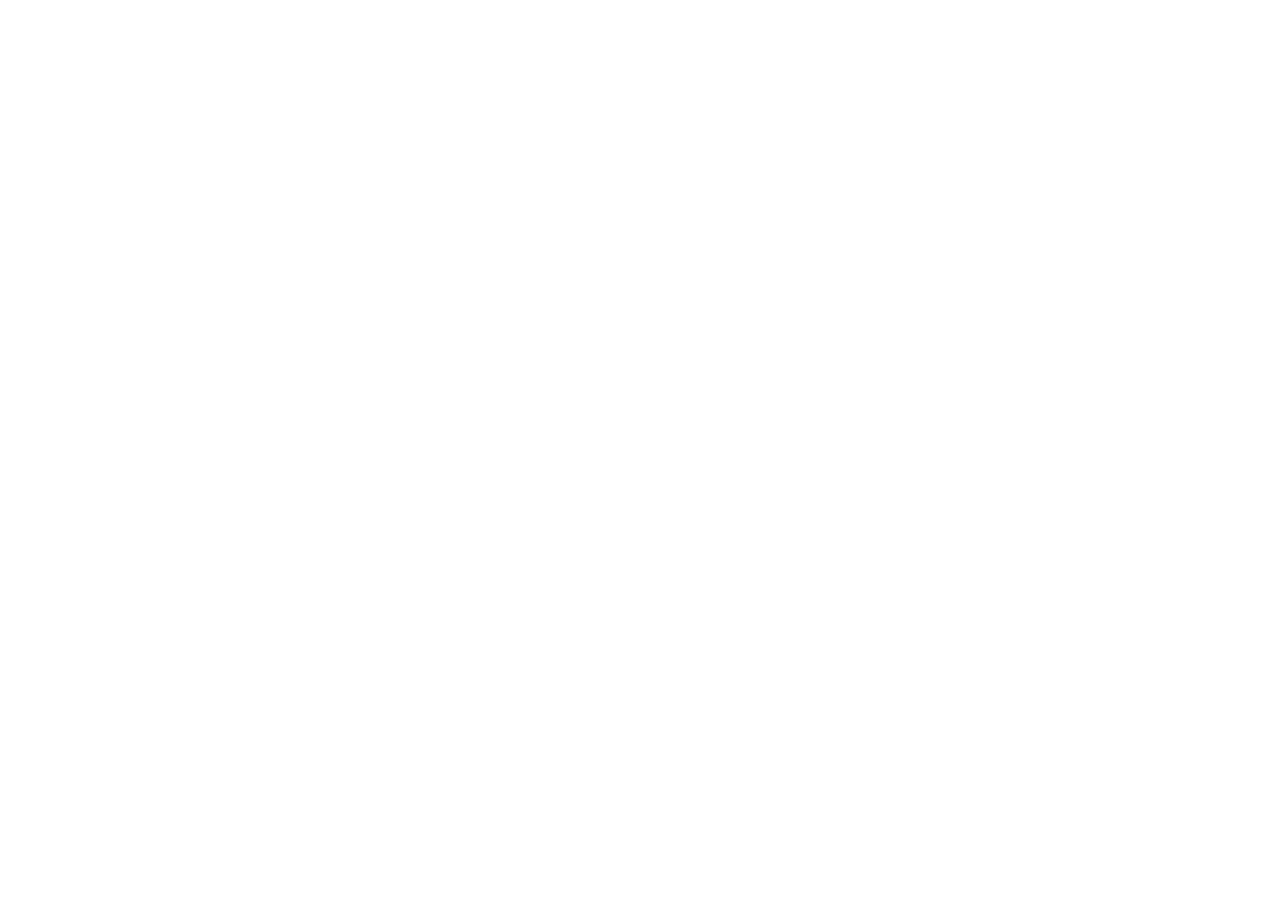
==== index.html @ bd59d276 "first commit" ====
<!DOCTYPE html>
<html lang="en">
<head>
    <meta charset="UTF-8">
    <meta name="viewport" content="width=device-width, initial-scale=1.0">
    <title>Document</title>
</head>
<body>
    
</body>
</html>
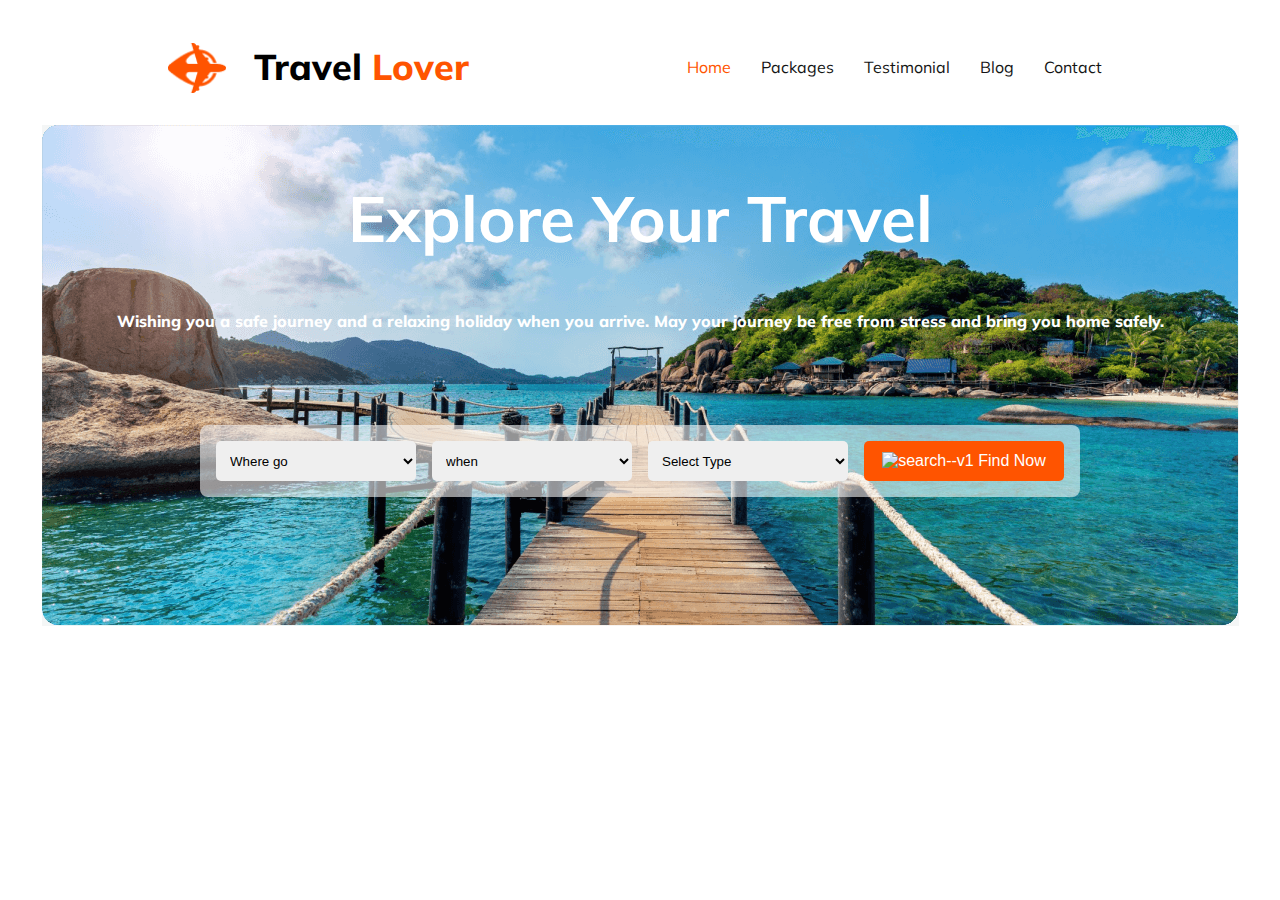
==== commit 021b7dcf: "header section added" ====
--- a/index.html
+++ b/index.html
@@ -3,9 +3,62 @@
 <head>
     <meta charset="UTF-8">
     <meta name="viewport" content="width=device-width, initial-scale=1.0">
-    <title>Document</title>
+    <title>tanvir </title>
+    <link rel="stylesheet" href="shundor.css">
+    <link rel="preconnect" href="https://fonts.googleapis.com">
+<link rel="preconnect" href="https://fonts.gstatic.com" crossorigin>
+<link href="https://fonts.googleapis.com/css2?family=Mulish:wght@400;700;800&display=swap" rel="stylesheet">
 </head>
 <body>
-    
+    <header>
+        <div class="logo"><img src="Images/Group 40071 (2).png" alt="" height="50px"><p>Travel<span class="color"> Lover</span></p></div>
+        <nav>
+          <a href="#"><span class="color">Home</span></a>
+          <a href="#">Packages</a>
+          <a href="#">Testimonial</a>
+          <a href="#">Blog</a>
+          <a href="#">Contact</a>
+        </nav>
+      </header>
+      <main>
+        <div class="banner">
+            <div>
+                <img src="Images/Group 13 (1) (1).png" alt="">
+            </div>
+            <div class="banner-text">
+                <h2 style="font-size: 64px;">Explore Your Travel</h2>
+                <p style="font-size: 16px;">Wishing you a safe journey and a relaxing holiday when you arrive.
+                    May your journey be free from stress and bring you home safely.</p>
+            </div>
+            <div class="search">
+                <select name="where">
+                  <option value="">Where go</option>
+                  <option value="asia">Asia</option>
+                  <option value="europe">Europe</option>
+                  <option value="america">America</option>
+                  <option value="africa">Africa</option>
+                </select>
+                <select name="type">
+                    <option value="">when</option>
+                    <option value="beach">Beach</option>
+                    <option value="mountain">Mountain</option>
+                    <option value="city">City</option>
+                    <option value="adventure">Adventure</option>
+                  </select>
+                <select name="type">
+                  <option value="">Select Type</option>
+                  <option value="beach">Beach</option>
+                  <option value="mountain">Mountain</option>
+                  <option value="city">City</option>
+                  <option value="adventure">Adventure</option>
+                </select>
+                <button class="button"><img width="16" height="16" src="https://img.icons8.com/ios/16/000000/search--v1.png" alt="search--v1"/> Find Now</button>
+              </div>
+              <div>
+                <div></div>
+                <div></div>
+              </div>
+          </main>
+        </div>
 </body>
 </html>--- a/shundor.css
+++ b/shundor.css
@@ -0,0 +1,81 @@
+ @import url('https://fonts.googleapis.com/css2?family=Mulish:wght@400;700;800&display=swap');
+header {
+  display: flex;
+  align-items: center;
+  justify-content: space-between;
+  padding: 0 10rem;
+}
+.logo {
+  display: flex;
+  font-family: Mulish;
+  font-size: 2.25rem;
+  font-style: normal;
+  font-weight: 800;
+  line-height: normal;
+  gap: 1.70rem;
+}
+.logo img{
+  padding-top: 35px;
+}
+.color{
+  color: #FF5400;
+}
+nav {
+  display: flex;
+  gap: 10px;
+}
+nav a {
+  display: block;
+  padding: 10px;
+  text-decoration: none;
+  color: rgb(20, 20, 20);
+  border-radius: 5px;
+  font-family: Mulish;
+}
+nav a:hover {
+  background-color: rgb(10, 10, 10);
+  color: rgb(238, 227, 227);
+}
+.banner{
+  display: flex;
+  justify-content: center;
+}
+.banner-text{
+  position: absolute;
+  text-align: center;
+  color: #FFF;
+font-family: Mulish;
+font-style: normal;
+font-weight: 800;
+line-height: normal;
+}
+.search {
+  display: flex;
+  justify-content: center;
+  align-items: center;
+  font-family: Mulish;
+  position: absolute;
+  gap: 1rem;
+  background-color: rgba(253, 253, 254, 0.575);
+  padding: 1rem;
+  border-radius: 8px;
+  margin-top: 18.75rem;
+}
+.search select {
+  width: 12.5rem;
+  height: 2.5rem;
+  border: none;
+  border-radius: 5px;
+  padding: 10px;
+}
+.search .button {
+  width: 12.5rem;
+  height: 2.5rem;
+  border: none;
+  border-radius: 5px;
+  background-color: #FF5400;
+  color: white;
+  font-size: 1rem;
+  
+}
+
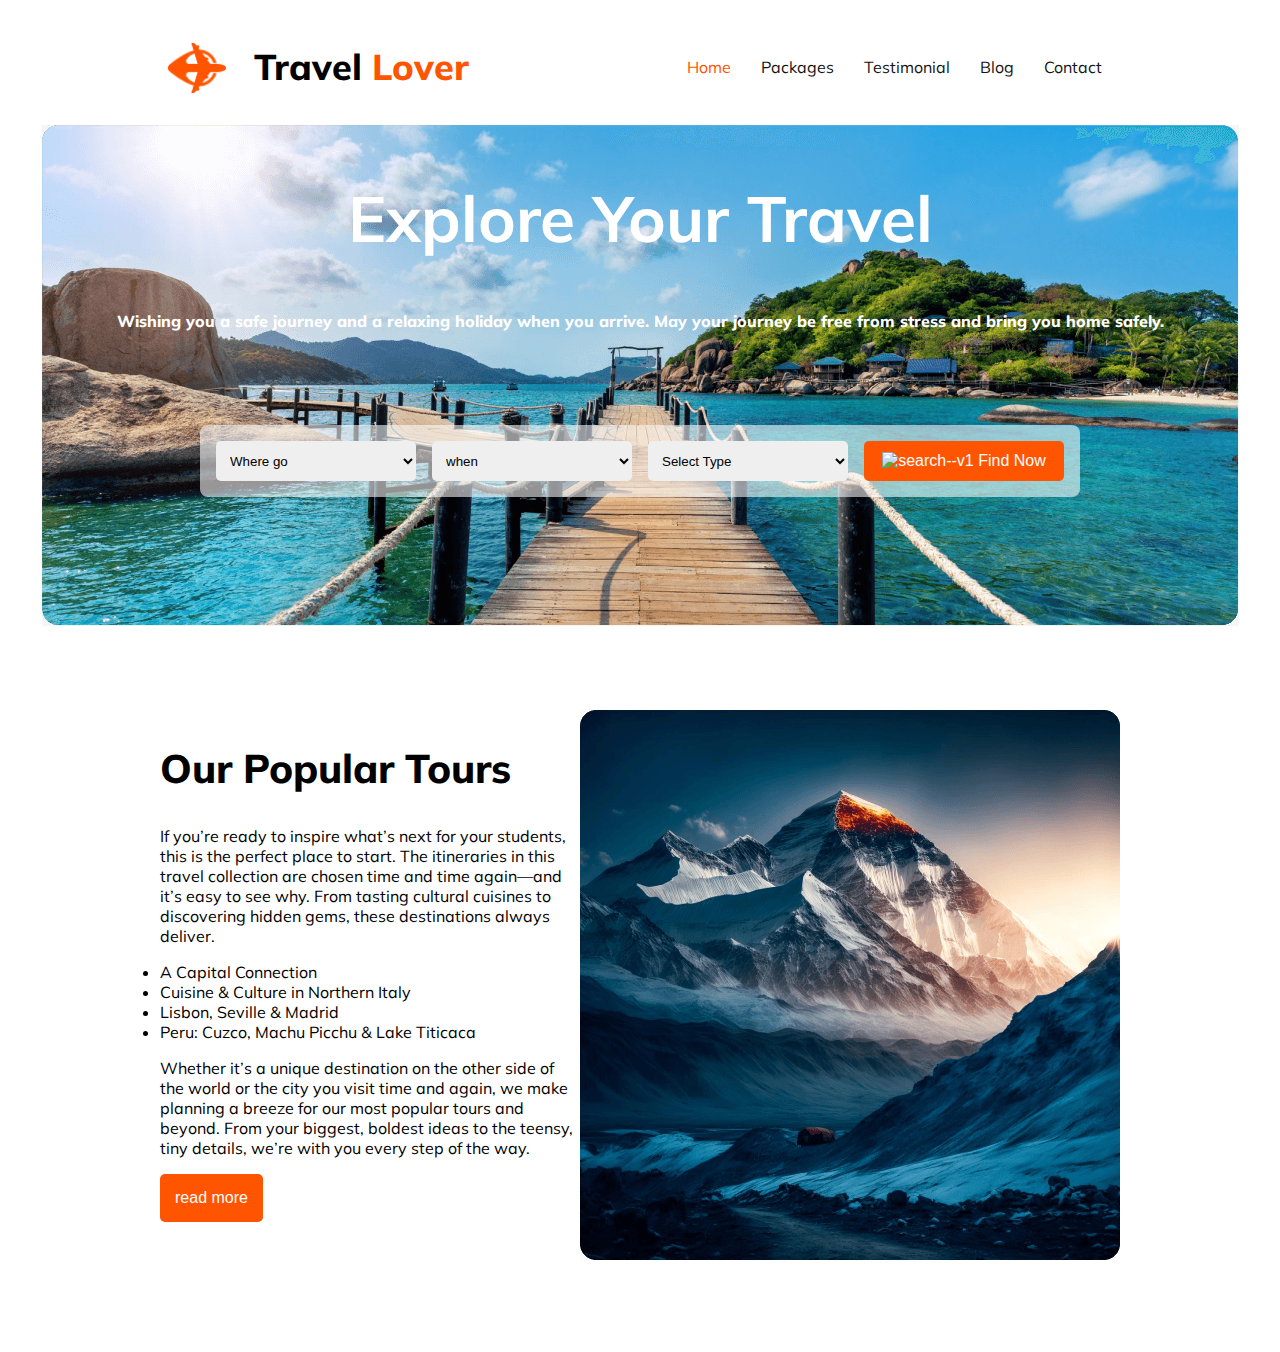
==== commit 18dc43ae: "first point add" ====
--- a/index.html
+++ b/index.html
@@ -54,11 +54,26 @@
                 </select>
                 <button class="button"><img width="16" height="16" src="https://img.icons8.com/ios/16/000000/search--v1.png" alt="search--v1"/> Find Now</button>
               </div>
-              <div>
-                <div></div>
-                <div></div>
-              </div>
           </main>
         </div>
+        <section>
+            <div class="populr-tours">
+                <div class="tours-plan">
+                    <h2>Our Popular Tours</h2>
+                    <p>If you’re ready to inspire what’s next for your students, this is the perfect place to start. The itineraries in this travel collection are chosen time and time again—and it’s easy to see why. From tasting cultural cuisines to discovering hidden gems, these destinations always deliver.</p>
+                    <li>A Capital Connection</li>
+                    <li>Cuisine & Culture in Northern Italy</li>
+                    <li>Lisbon, Seville & Madrid</li>
+                    <li>Peru: Cuzco, Machu Picchu & Lake Titicaca</li>
+                    <p>Whether it’s a unique destination on the other side of the world or the city you visit time and again, we make planning a breeze for our most popular tours and beyond. From your biggest, boldest ideas to the teensy, tiny details, we’re with you every step of the way.
+
+                    </p>
+                    <button class="button-2">read more</button>
+                </div>
+                <div>
+                    <img src="Images/Rectangle 4.png" alt="">
+                </div>
+              </div>
+          </section>
 </body>
 </html>--- a/shundor.css
+++ b/shundor.css
@@ -78,4 +78,33 @@
   font-size: 1rem;
   
 }
+.populr-tours{
+  display: flex;
+  justify-content: center;
+  padding: 5rem 9.5rem;
+}
+.tours-plan{
+  font-family: Mulish;
+}
+.tours-plan  h2 {
+font-family: Mulish;
+font-size: 2.5rem;
+font-weight: 800;
+}
+.tours-plan p li {
+  color: #5A5A5D;
+font-family: Mulish;
+font-size: 1rem;
+font-style: normal;
+font-weight: 400;
+line-height: 1.625rem;
+}
+.button-2{
+  padding: 15px;
+  border: none;
+  border-radius: 5px;
+  background-color: #FF5400;
+  color: white;
+  font-size: 1rem;
+}
 
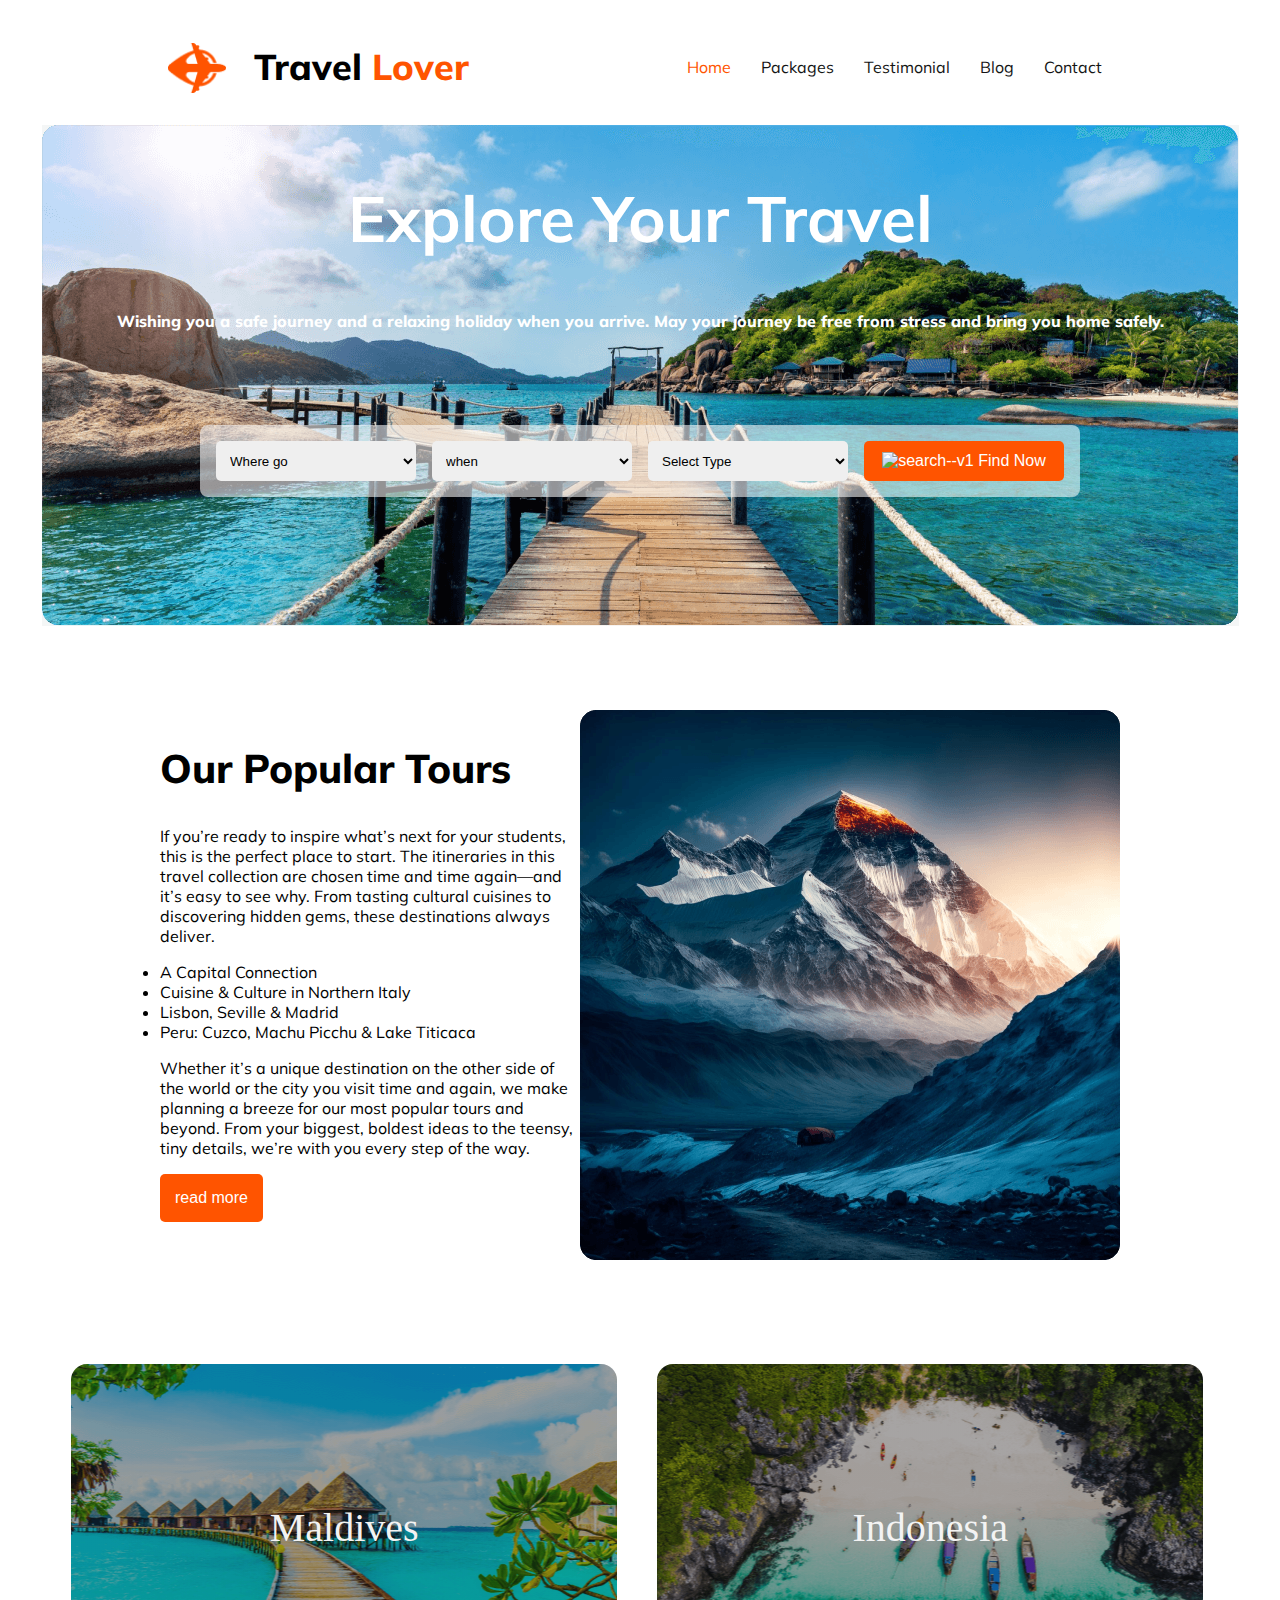
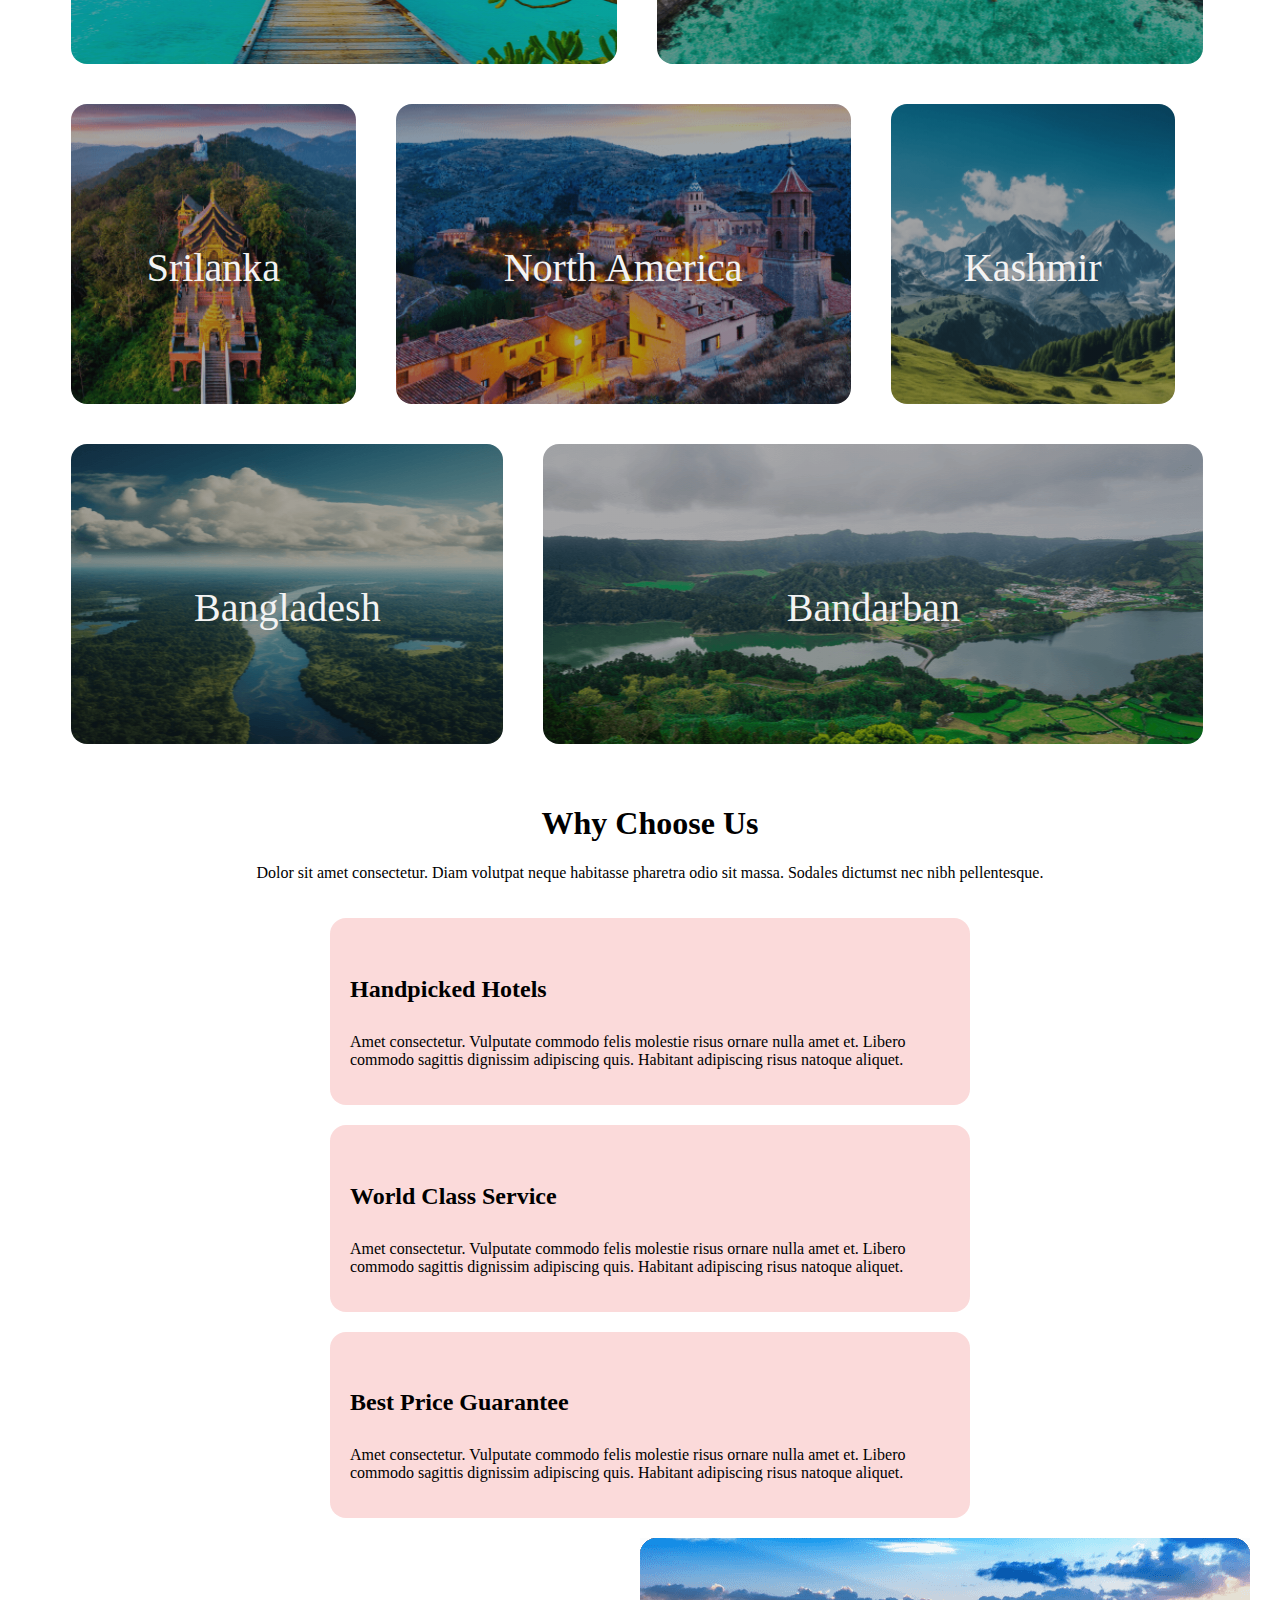
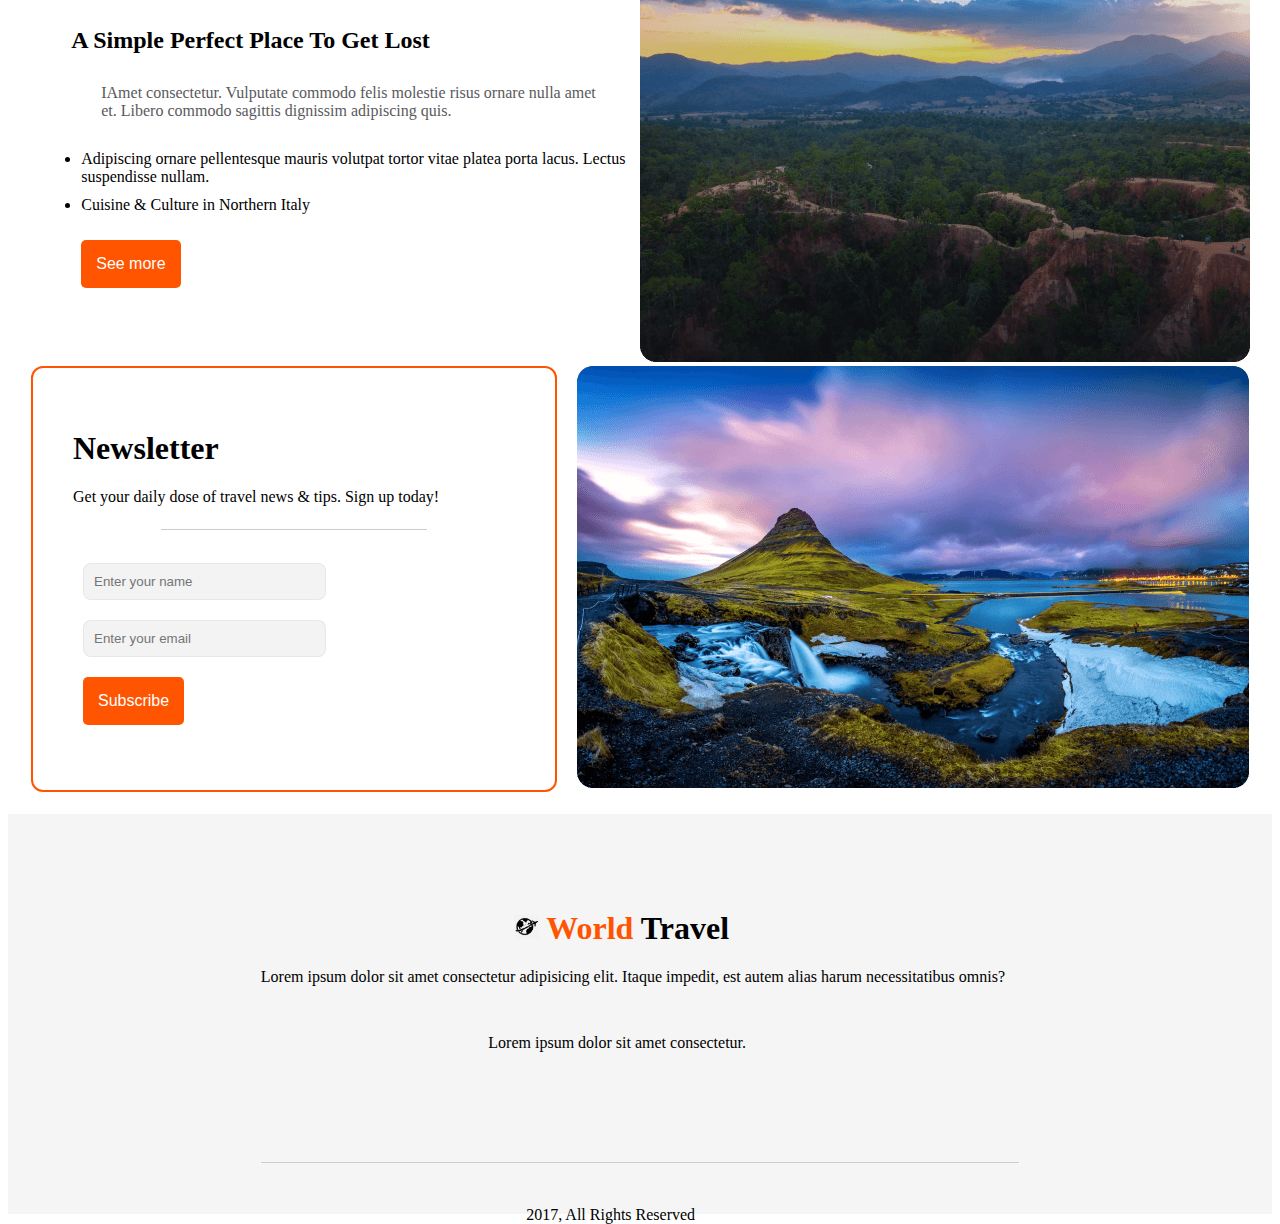
==== commit c8b0ad7d: "assignment-2" ====
--- a/index.html
+++ b/index.html
@@ -26,8 +26,8 @@
                 <img src="Images/Group 13 (1) (1).png" alt="">
             </div>
             <div class="banner-text">
-                <h2 style="font-size: 64px;">Explore Your Travel</h2>
-                <p style="font-size: 16px;">Wishing you a safe journey and a relaxing holiday when you arrive.
+                <h2 class="h2" style="font-size: 64px;">Explore Your Travel</h2>
+                <p class="p" style="font-size: 16px;">Wishing you a safe journey and a relaxing holiday when you arrive.
                     May your journey be free from stress and bring you home safely.</p>
             </div>
             <div class="search">
@@ -70,10 +70,129 @@
                     </p>
                     <button class="button-2">read more</button>
                 </div>
-                <div>
+                <div class="p-img">
                     <img src="Images/Rectangle 4.png" alt="">
                 </div>
               </div>
           </section>
+        <section>
+
+            <div class="img-content">
+                <div class="img-a">
+                    <p class="text">Maldives</p>
+                </div>
+                <div class="img-b">
+                    <p class="text">Indonesia</p>
+                </div>
+                <div class="img-c">
+                    <p class="text">Srilanka</p>
+                </div>
+                <div class="img-d">
+                    <p class="text">North America</p>
+                </div>
+                <div class="img-e">
+                    <p class="text">Kashmir</p>
+                </div>
+                <div class="img-f">
+                    <p class="text">Bangladesh</p>
+                </div>
+                <div class="img-g">
+                    <p class="text">Bandarban</p>
+                </div>
+            </div>
+        </section>
+        <!-- service section start -->
+        <section id="service">
+            <div class="title">
+                <h1>Why Choose Us</h1>
+                <p>Dolor sit amet consectetur. Diam volutpat neque habitasse pharetra odio sit massa. Sodales dictumst
+                    nec nibh pellentesque.</p>
+            </div>
+            <div class="title-B">
+                <div class="service-section">
+                    <img src="Images/hotel.png" alt="">
+                    <h2 class="B">Handpicked Hotels</h2>
+                    <p>Amet consectetur. Vulputate commodo felis molestie risus ornare nulla amet et. Libero commodo
+                        sagittis dignissim adipiscing quis. Habitant adipiscing risus natoque aliquet. </p>
+
+
+                </div>
+
+                <div class="service-section">
+                    <img src="Images/map.png" alt="">
+                    <h2 class="B">World Class Service</h2>
+                    <p>Amet consectetur. Vulputate commodo felis molestie risus ornare nulla amet et. Libero commodo
+                        sagittis dignissim adipiscing quis. Habitant adipiscing risus natoque aliquet. </p>
+
+
+                </div>
+                <div class="service-section">
+                    <img src="Images/price-tag.svg" alt="">
+                    <h2 class="B">Best Price Guarantee</h2>
+                    <p>Amet consectetur. Vulputate commodo felis molestie risus ornare nulla amet et. Libero commodo
+                        sagittis dignissim adipiscing quis. Habitant adipiscing risus natoque aliquet. </p>
+
+
+                </div>
+
+            </div>
+        </section>
+        <section class="simple">
+            <div class="text-container">
+                <h2>A Simple Perfect Place To Get Lost</h2>
+                <p style="margin: 30px; justify-content: flex-start; color: #5A5A5D;">IAmet consectetur. Vulputate
+                    commodo felis molestie risus ornare nulla amet et. Libero commodo sagittis dignissim adipiscing
+                    quis.
+                </p>
+
+                <li style="margin: 10px; justify-content: flex-start;">Adipiscing ornare pellentesque mauris volutpat
+                    tortor vitae platea porta lacus. Lectus suspendisse nullam.</li>
+                <li style="margin: 10px; justify-content: flex-start;">Cuisine & Culture in Northern Italy</li>
+
+                </p>
+                <button class="button-2"
+                    style="margin: 10px; justify-content: flex-start; background-color: #FF5400 ; color: #fff;">See
+                    more</button>
+            </div>
+            <div class="banner-Images-container">
+                <img src="Images/Group 40089.png" alt="">
+            </div>
+        
+        </section>
+        <section class="Newsletter">
+            <div class="newsletter-container">
+                <h1>Newsletter</h1>
+                <p class="p">Get your daily dose of travel news & tips. Sign up today!</p>
+                <hr>
+                <input class="input-button" type="text" placeholder="Enter your name">
+                <input class="input-button" type="text" placeholder="Enter your email"> <br>
+                <button class="button-2" style="margin: 10px; background-color: #FF5400 ;">Subscribe</button>
+            </div>
+            <div>
+                <img src="Images/Rectangle 8 (1).png" alt="">
+
+            </div>
+        </section>
+    </main>
+
+    <footer>
+	<div class="footer1">
+		<h1><img class="img1" src="Images/7.png"> <span>World</span> Travel</h1>
+		<p>Lorem ipsum dolor sit amet consectetur adipisicing elit. Itaque impedit, est autem alias harum necessitatibus omnis?
+		</p>
+		<h6>Lorem ipsum dolor sit amet consectetur.</h6>
+
+		<ul class="social-link">
+			<a href="#"><i class="fa-brands fa-twitter"></i></a>
+			<a href="#"><i class="fa-brands fa-facebook-f"></i></a>
+			<a href="#"><i class="fa-brands fa-instagram"></i></a>
+			<a href="#"><i class="fa-brands fa-github"></i></a>
+			</ul>
+
+			<hr>
+			<p class="copyright">2017, All Rights Reserved</p>
+	</div>
+
+    </footer>
 </body>
 </html>--- a/shundor.css
+++ b/shundor.css
@@ -107,4 +107,337 @@
   color: white;
   font-size: 1rem;
 }
-
+.search {
+  display: flex;
+  justify-content: center;
+  align-items: center;
+  font-family: Mulish;
+  position: absolute;
+  gap: 1rem;
+  background-color: rgba(253, 253, 254, 0.575);
+  padding: 1rem;
+  border-radius: 8px;
+  margin-top: 18.75rem;
+}
+
+.search select {
+  width: 12.5rem;
+  height: 2.5rem;
+  border: none;
+  border-radius: 5px;
+  padding: 10px;
+}
+
+.search .button {
+  width: 12.5rem;
+  height: 2.5rem;
+  border: none;
+  border-radius: 5px;
+  background-color: #FF5400;
+  color: white;
+  font-size: 1rem;
+
+}
+
+.populr-tours {
+  display: flex;
+  justify-content: center;
+  padding: 5rem 9.5rem;
+}
+
+.tours-plan {
+  font-family: Mulish;
+}
+
+.tours-plan h2 {
+  font-family: Mulish;
+  font-size: 2.5rem;
+  font-weight: 800;
+}
+
+.tours-plan p li {
+  color: #5A5A5D;
+  font-family: Mulish;
+  font-size: 1rem;
+  font-style: normal;
+  font-weight: 400;
+  line-height: 1.625rem;
+}
+
+.button-2 {
+  padding: 15px;
+  border: none;
+  border-radius: 5px;
+  background-color: #FF5400;
+  color: white;
+  font-size: 1rem;
+}
+
+
+
+.img-content {
+  width: 90%;
+  margin: auto;
+  background-color: #FFF;
+  ;
+  min-height: 800px;
+  display: flex;
+  flex-wrap: wrap;
+  padding: 20px;
+  gap: 40px;
+}
+
+.img-a {
+  border-radius: 16px;
+  background: linear-gradient(0deg, rgba(19, 19, 24, 0.20) 0%, rgba(19, 19, 24, 0.20) 100%), url('Images/Rectangle\ 5.png'), lightgray 50% / cover no-repeat;
+  height: 300px;
+  width: 48%;
+  background-repeat: no-repeat;
+  background-position: center;
+  background-size: cover;
+}
+
+.img-b {
+  border-radius: 16px;
+  background: linear-gradient(0deg, rgba(19, 19, 24, 0.20) 0%, rgba(19, 19, 24, 0.20) 100%), url('Images/Rectangle\ 8.png'), lightgray 50% / cover no-repeat;
+  height: 300px;
+  width: 48%;
+  background-repeat: no-repeat;
+  background-position: center;
+  background-size: cover;
+}
+
+.img-c {
+  border-radius: 16px;
+  background: linear-gradient(0deg, rgba(19, 19, 24, 0.20) 0%, rgba(19, 19, 24, 0.20) 100%), url('Images/Rectangle\ 6.png'), lightgray 50% / cover no-repeat;
+  height: 300px;
+  width: 25%;
+  background-repeat: no-repeat;
+  background-position: center;
+  background-size: cover;
+}
+
+.img-d {
+  border-radius: 16px;
+  background: linear-gradient(0deg, rgba(19, 19, 24, 0.20) 0%, rgba(19, 19, 24, 0.20) 100%), url('Images/Rectangle\ 7.png'), lightgray 50% / cover no-repeat;
+  height: 300px;
+  width: 40%;
+  background-repeat: no-repeat;
+  background-position: center;
+  background-size: cover;
+}
+
+.img-e {
+  border-radius: 16px;
+  background: linear-gradient(0deg, rgba(19, 19, 24, 0.20) 0%, rgba(19, 19, 24, 0.20) 100%), url('Images/Rectangle\ 9.png'), lightgray 50% / cover no-repeat;
+  height: 300px;
+  width: 25%;
+  background-repeat: no-repeat;
+  background-position: center;
+  background-size: cover;
+}
+
+.img-f {
+  border-radius: 16px;
+  background: linear-gradient(0deg, rgba(19, 19, 24, 0.20) 0%, rgba(19, 19, 24, 0.20) 100%), url('Images/Rectangle\ 11.png'), lightgray 50% / cover no-repeat;
+  height: 300px;
+  width: 38%;
+  background-repeat: no-repeat;
+  background-position: center;
+  background-size: cover;
+}
+
+.img-g {
+  border-radius: 16px;
+  background: linear-gradient(0deg, rgba(19, 19, 24, 0.20) 0%, rgba(19, 19, 24, 0.20) 100%), url('Images/Rectangle\ 10.png'), lightgray 50% / cover no-repeat;
+  height: 300px;
+  width: 58%;
+  background-repeat: no-repeat;
+  background-position: center;
+  background-size: cover;
+}
+
+.text {
+  color: #F3F3F3;
+  font-size: 40px;
+  text-align: center;
+  padding-top: 100px;
+}
+.simple{
+  width: 100%;
+  height: auto;
+  justify-content: center;
+  align-items: center;
+  display:flex;
+  flex-wrap: wrap;
+
+}
+.simple div{
+  width:45% ;
+}
+#service {
+  width: 100%;
+  height: auto;
+  justify-content: center;
+  align-items: center;
+  padding: 10px;
+  margin: 0 auto;
+
+}
+
+.title {
+  text-align: center;
+  padding: 10px;
+}
+
+.title-B {
+  width: 100%;
+  height: auto;
+  justify-content: center;
+  align-items: center;
+  display: flex;
+  flex-wrap: wrap;
+
+}
+
+.title-B div {
+  width: 600px;
+  height: auto;
+  background-color: #E9444433;
+  margin: 10px;
+  border-radius: 16px;
+  padding: 20px;
+}
+
+.service-section img {
+  width: 100px;
+
+}
+
+.service-section B {
+  padding-top: 5px;
+}
+
+.service-section p {
+  padding-top: 10px;
+}
+.Newsletter {
+  display: flex;
+  gap: 20px;
+  flex-wrap: wrap;
+  justify-content: center;
+
+}
+
+.p {
+  margin-bottom: 12px;
+}
+
+.input-button {
+  background-color: rgba(19, 19, 24, 0.05);
+  border-radius: 8px;
+  border: 1px solid rgba(19, 19, 24, 0.05);
+  width: 80%;
+
+}
+.Newsletter input {
+  width: 50%;
+  margin: 10px;
+  padding: 10px;
+}
+
+.newsletter-container {
+  border: 2px solid #FF5400;
+  padding: 40px;
+  border-radius: 12px;
+
+
+
+}
+.footer1{
+  width: 100%;
+  height: 400px;
+  background-color: whitesmoke;
+}
+
+.img1{
+width: 2%;
+height: auto;
+margin-left: 40%;
+margin-top: 100px;
+}
+
+span{
+  color: #FF5400;
+}
+
+.footer1 p{
+  margin-left: 20%;
+  margin-top: 10px;
+}
+
+.footer1 h6{
+margin-left: 38%;
+font-size: 16px;
+font-weight: 100;
+padding-top: 10px;
+}
+
+
+.social-link{
+  text-decoration: none;
+  padding-top: 20px;
+  font-size: 25px;
+ margin-left: 42%;
+}
+
+
+.social-link i{
+  color: black;
+  padding-right: 13px;
+}
+
+hr{
+  width: 60%;
+  border: 0;
+  border-bottom: 1px solid #ccc;
+  margin: 23px auto;
+}
+
+.copyright{
+  padding-left: 21%;
+  padding-top: 20px;
+}
+
+@media screen and (max-width:600px){
+  nav{
+    display: block;
+  }
+  .banner{
+    margin-top: 40px;
+  }
+ .banner .banner-text .h2{
+    font-size: 22px;
+  }
+ .p{
+    font-size: 14px
+  }
+  .search{
+    flex-direction: column;
+  }
+  .populr-tours{
+    flex-direction: column;
+    width: 300px;
+  }
+  .tours-plan{
+    width: 100%;
+    
+  }
+  .p-img{
+    width: 100%;
+    
+  }
+  .simple{
+    flex-direction: column;
+  }
+}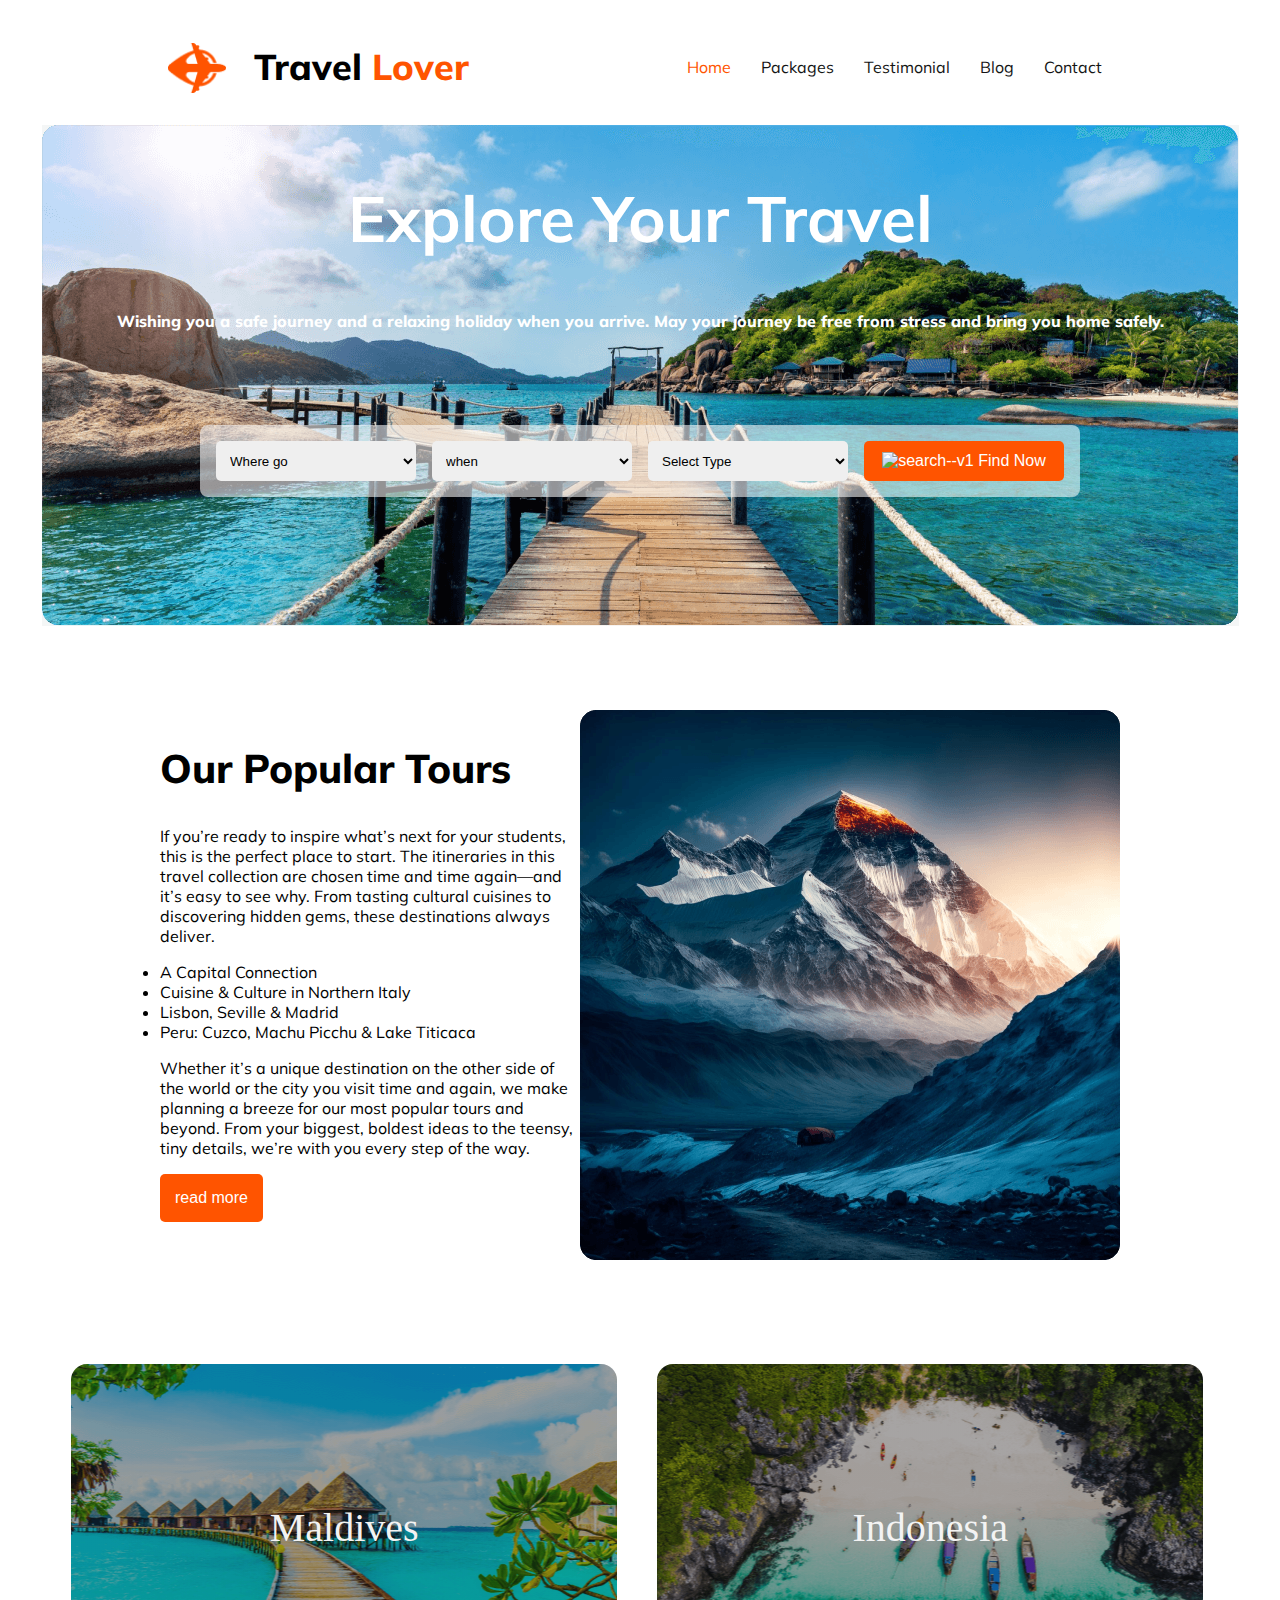
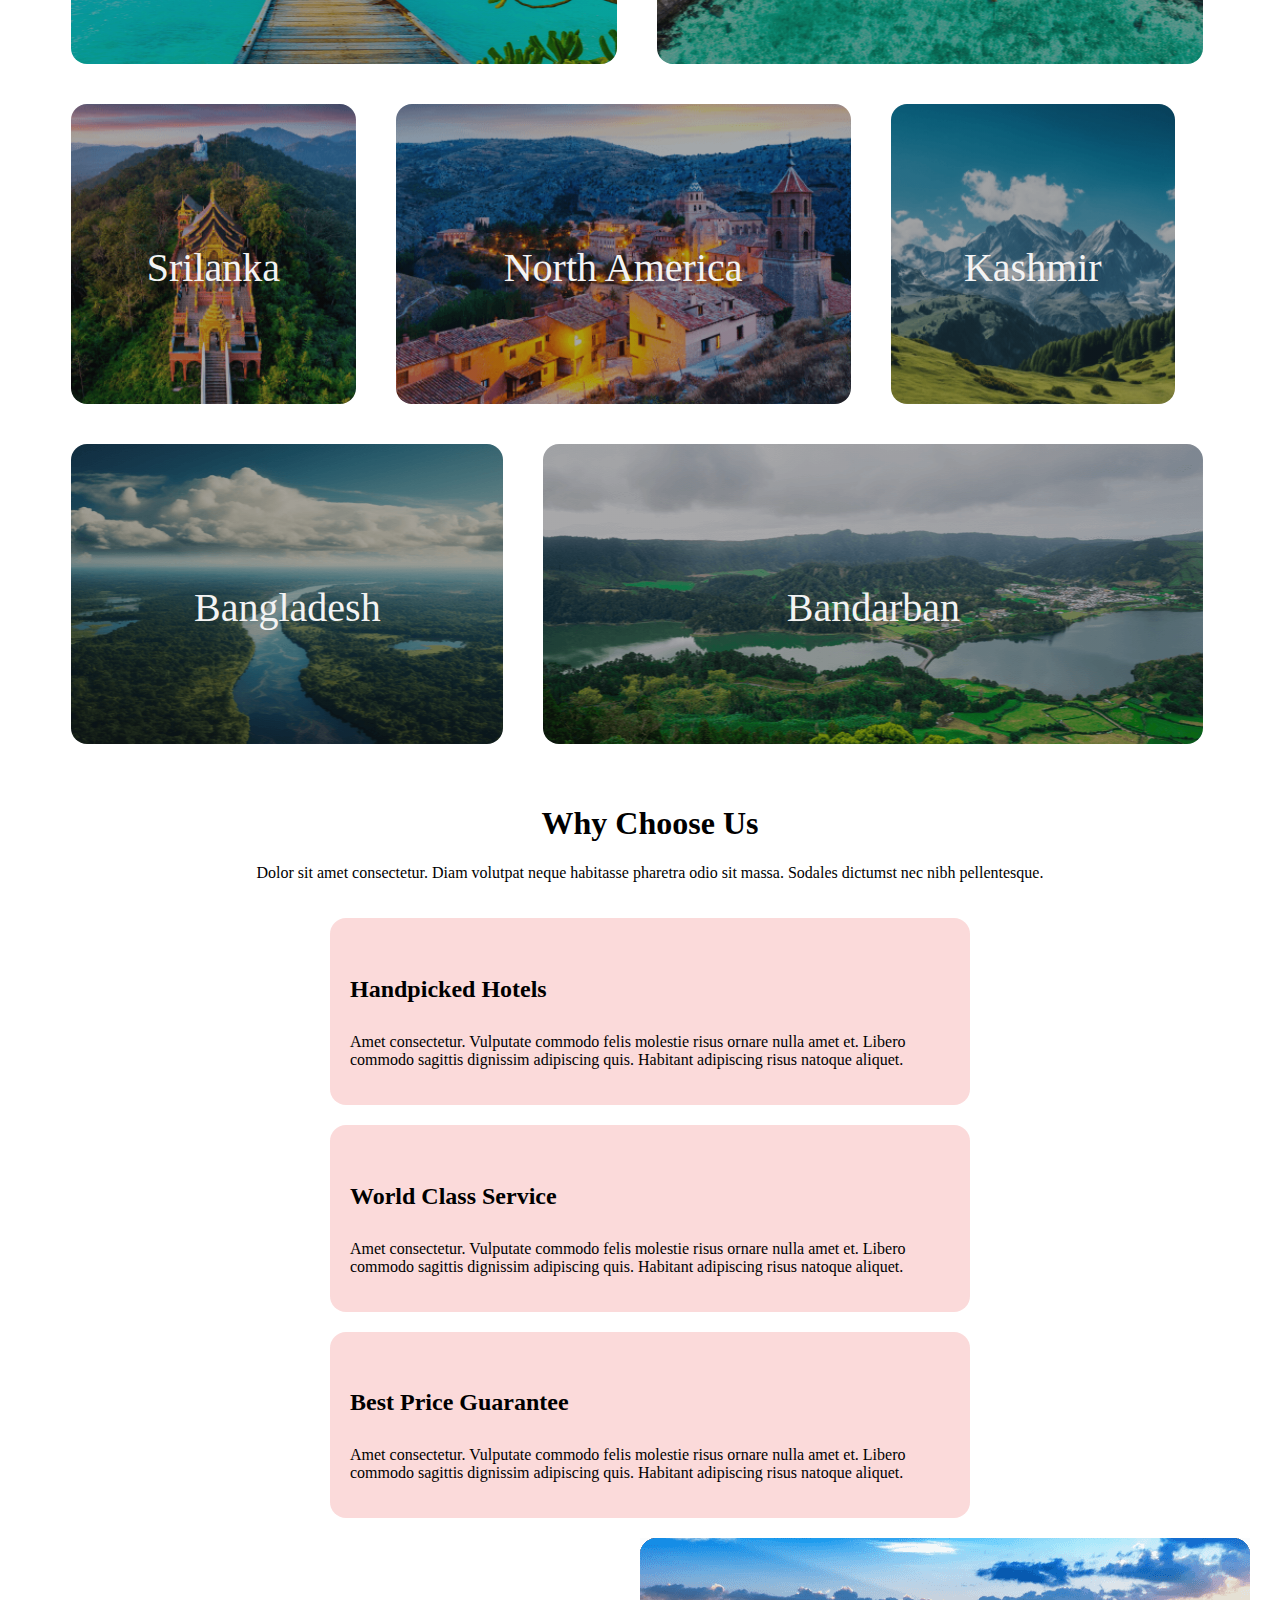
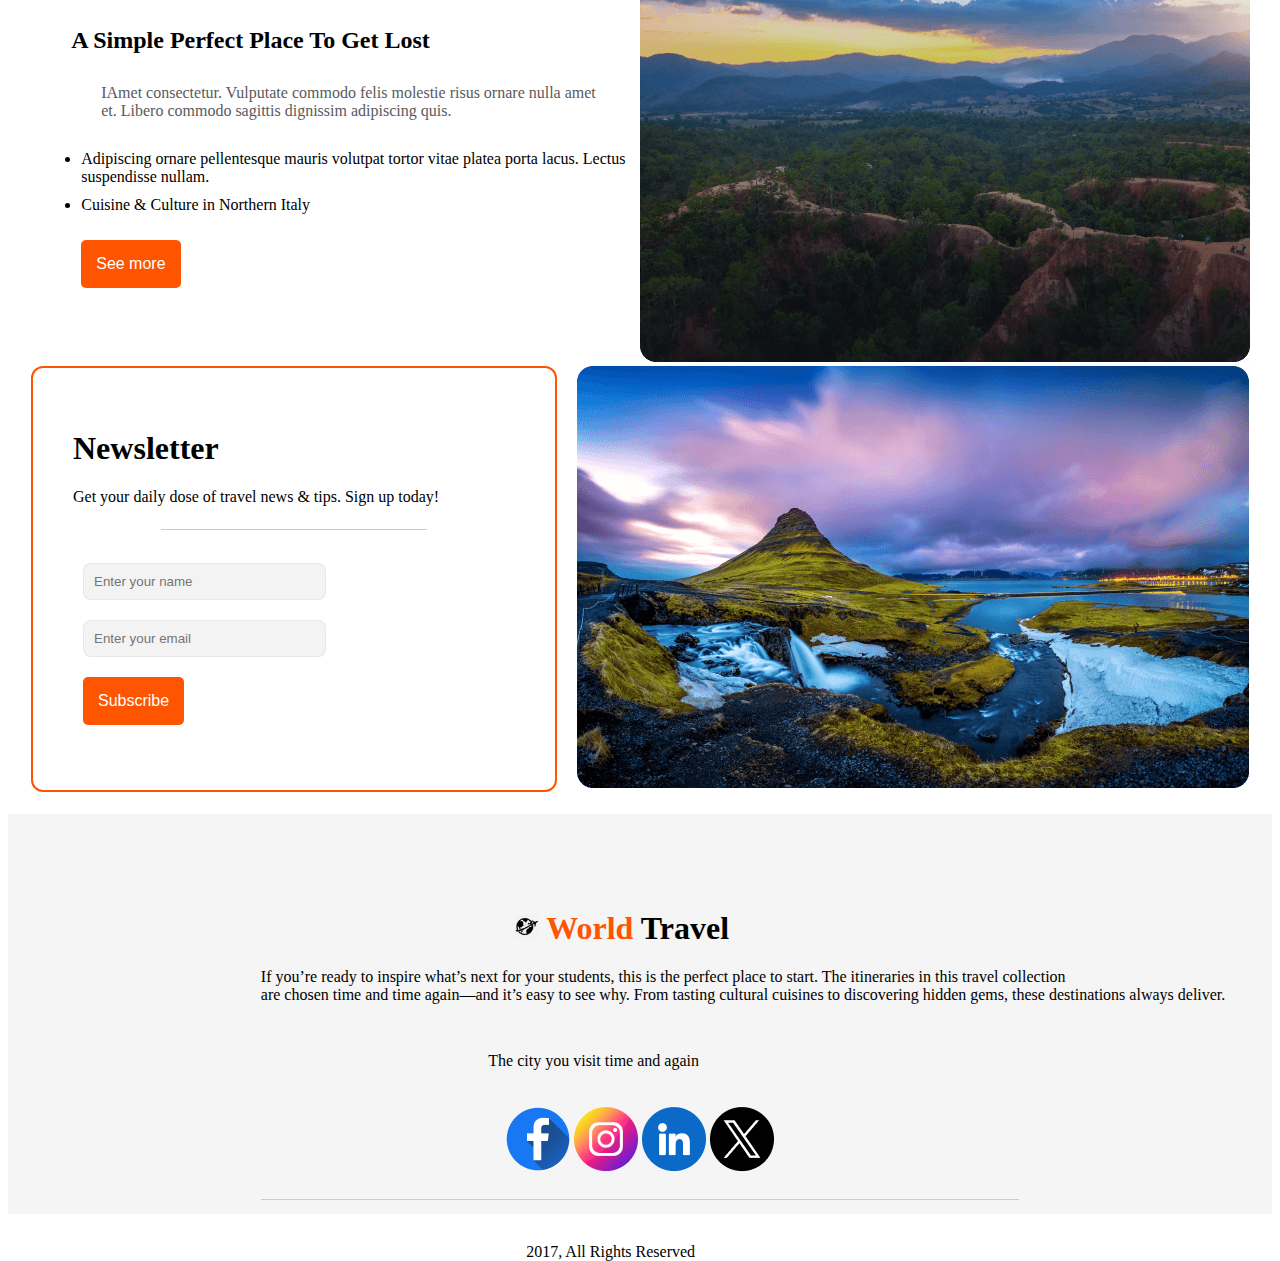
==== commit 8f4bbbe0: "assignment-2" ====
--- a/index.html
+++ b/index.html
@@ -178,21 +178,20 @@
     <footer>
 	<div class="footer1">
 		<h1><img class="img1" src="Images/7.png"> <span>World</span> Travel</h1>
-		<p>Lorem ipsum dolor sit amet consectetur adipisicing elit. Itaque impedit, est autem alias harum necessitatibus omnis?
+		<p>If you’re ready to inspire what’s next for your students, this is the perfect place to start. The itineraries in this travel collection <br>are chosen time and time again—and it’s easy to see why. From tasting cultural cuisines to discovering hidden gems, these destinations always deliver.
 		</p>
-		<h6>Lorem ipsum dolor sit amet consectetur.</h6>
+		<h6>The city you visit time and again</h6>
 
-		<ul class="social-link">
-			<a href="#"><i class="fa-brands fa-twitter"></i></a>
-			<a href="#"><i class="fa-brands fa-facebook-f"></i></a>
-			<a href="#"><i class="fa-brands fa-instagram"></i></a>
-			<a href="#"><i class="fa-brands fa-github"></i></a>
-			</ul>
+        <div class="midia">
+            <a href="#"><img src="Images/Facebook.png" alt=""></a>
+            <a href="#"><img src="Images/Instagram.png" alt=""></a>
+            <a href="#"><img src="Images/Linkedin.png" alt=""></a>
+            <a href="#"><img src="Images/Twitter.png" alt=""></a>
+        </div>
 
 			<hr>
 			<p class="copyright">2017, All Rights Reserved</p>
 	</div>
-
     </footer>
 </body>
 </html>--- a/shundor.css
+++ b/shundor.css
@@ -382,19 +382,8 @@
 font-weight: 100;
 padding-top: 10px;
 }
-
-
-.social-link{
-  text-decoration: none;
-  padding-top: 20px;
-  font-size: 25px;
- margin-left: 42%;
-}
-
-
-.social-link i{
-  color: black;
-  padding-right: 13px;
+.midia{
+  text-align: center;
 }
 
 hr{
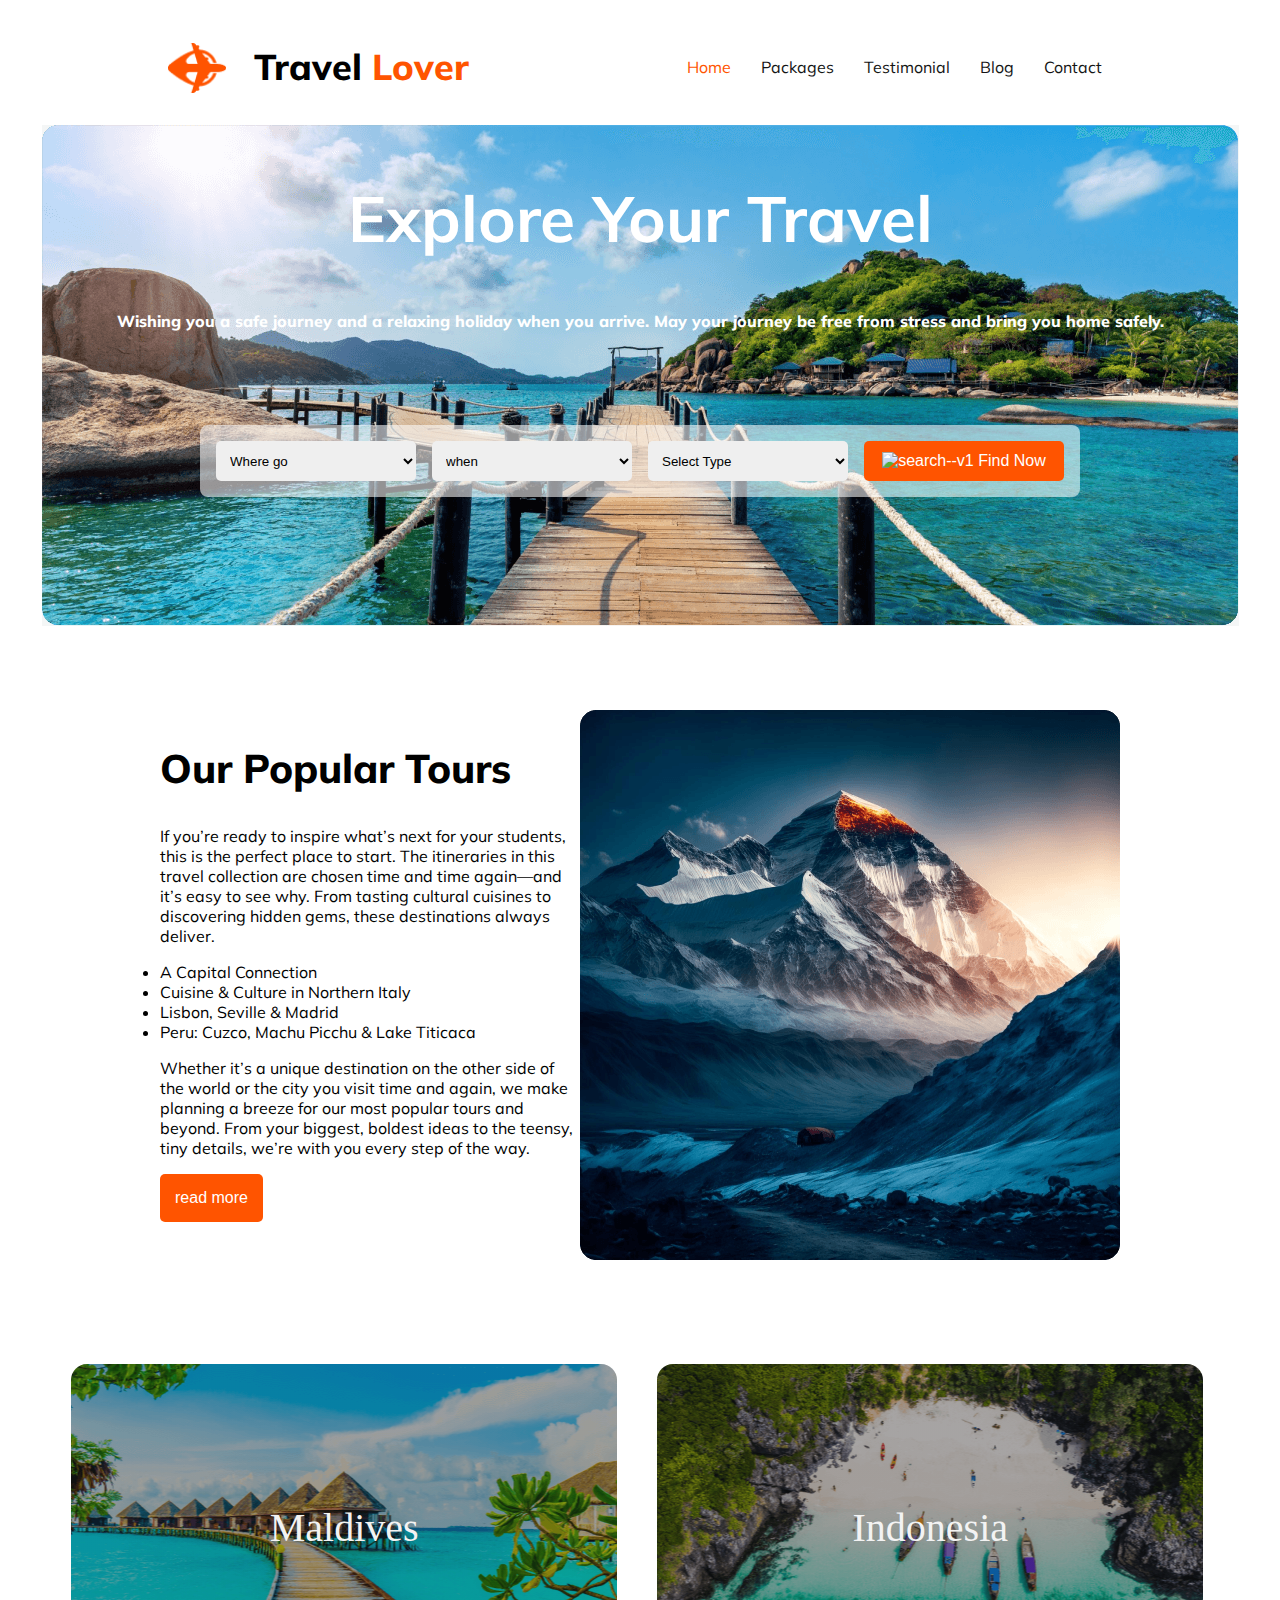
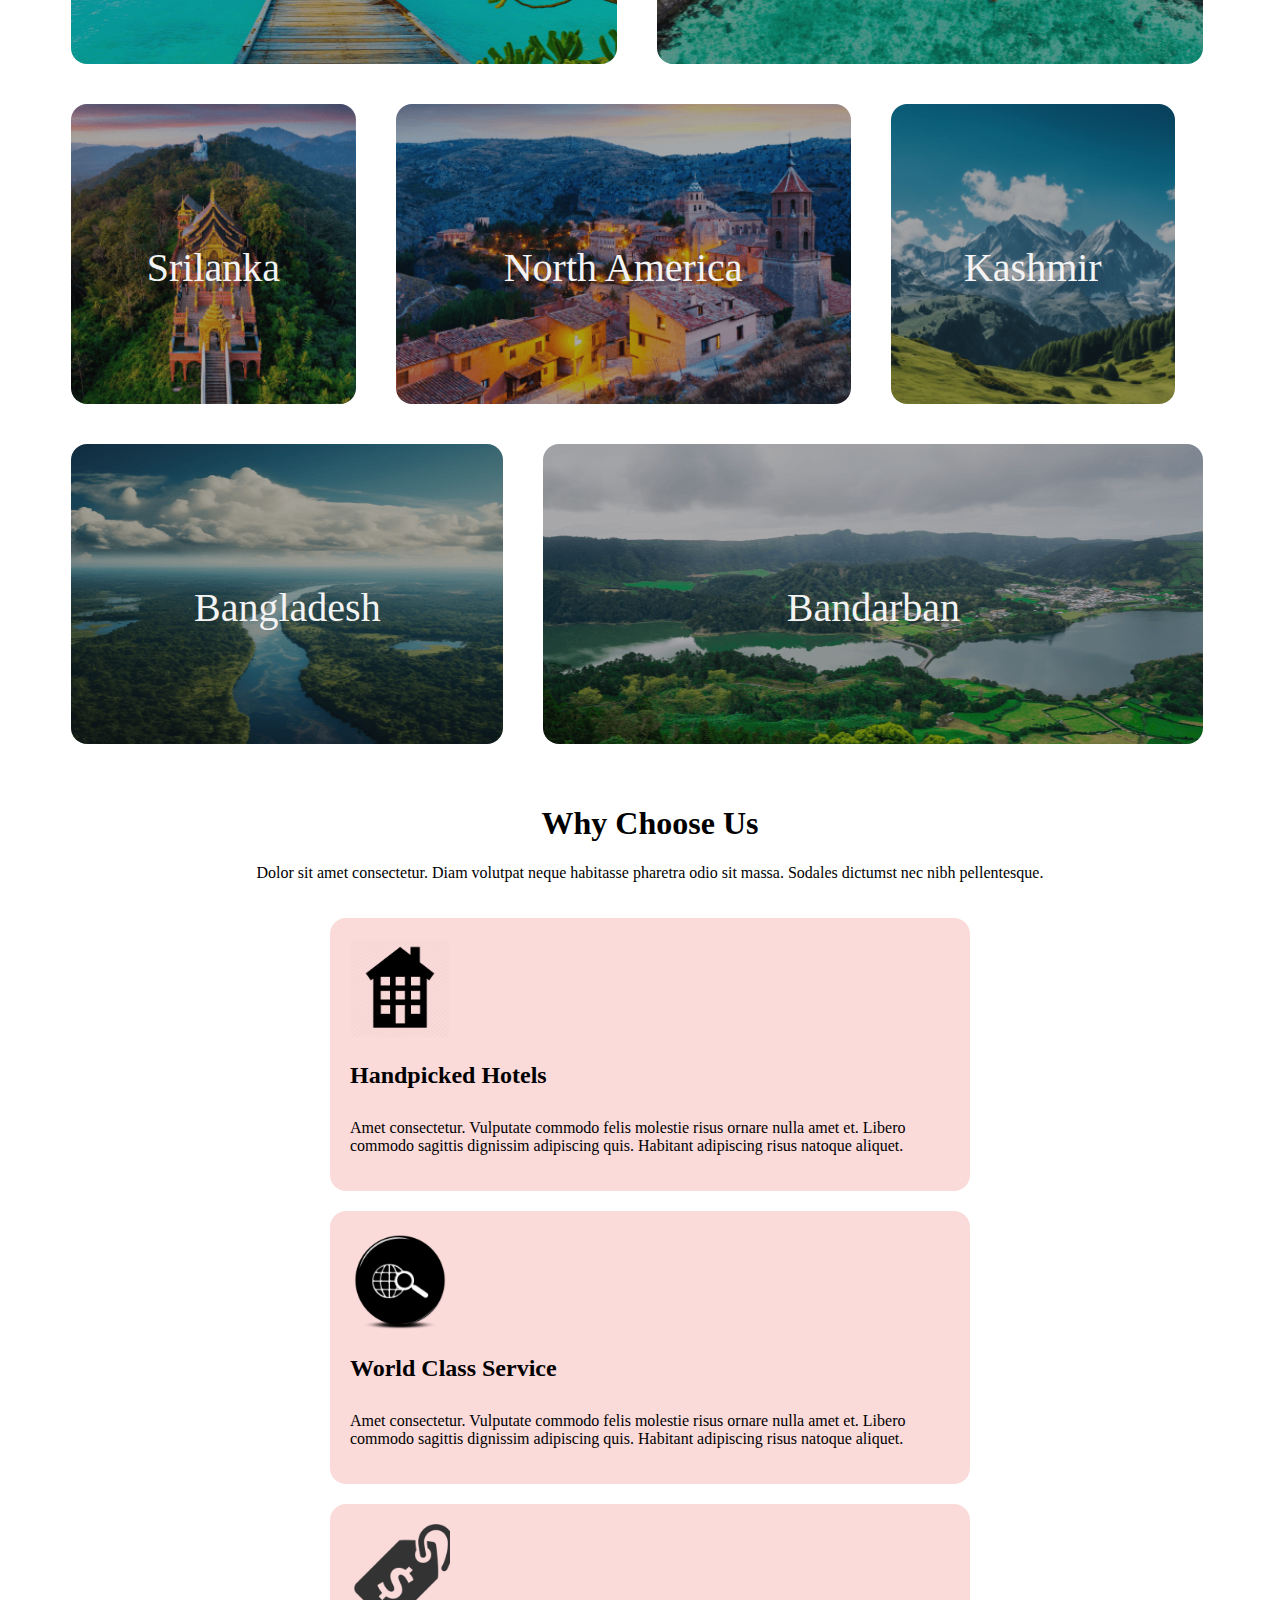
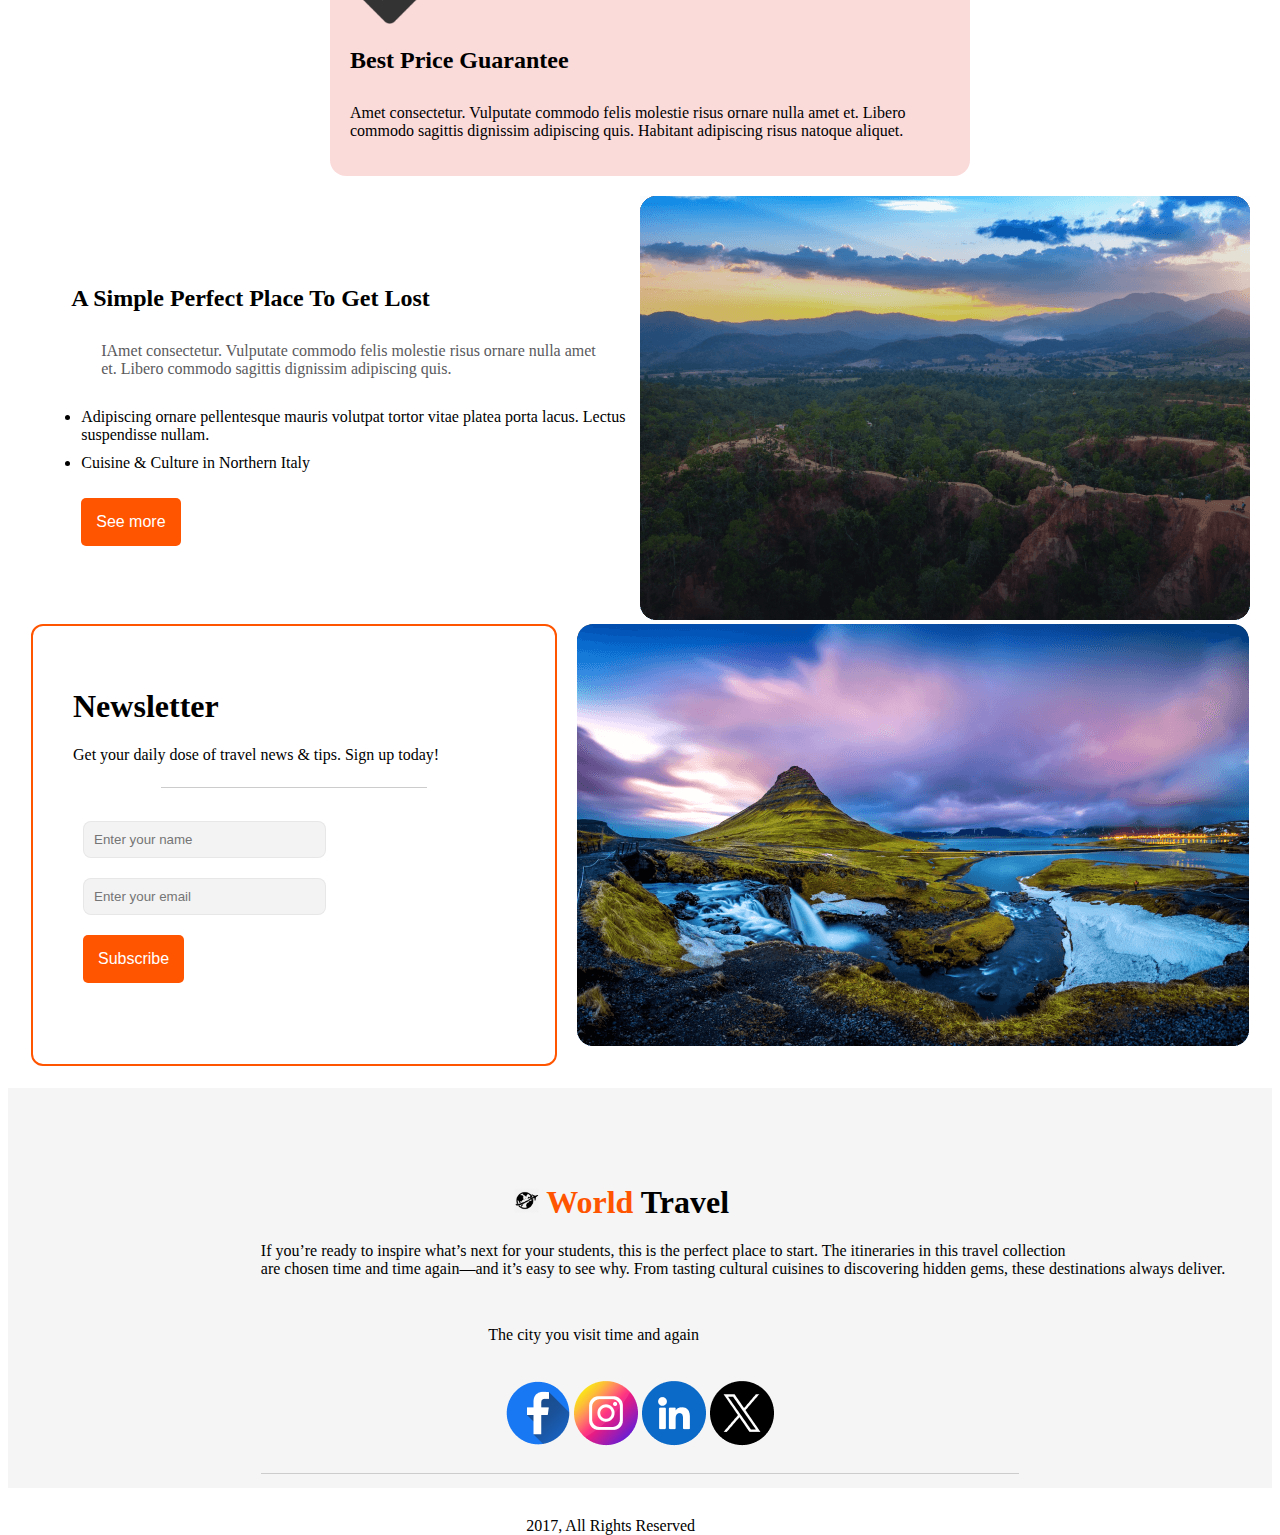
==== commit 3713b856: "assignment-2" ====
--- a/index.html
+++ b/index.html
@@ -110,7 +110,7 @@
             </div>
             <div class="title-B">
                 <div class="service-section">
-                    <img src="Images/hotel.png" alt="">
+                    <img src="Images/hotel-png-21018.png" alt="">
                     <h2 class="B">Handpicked Hotels</h2>
                     <p>Amet consectetur. Vulputate commodo felis molestie risus ornare nulla amet et. Libero commodo
                         sagittis dignissim adipiscing quis. Habitant adipiscing risus natoque aliquet. </p>
@@ -119,7 +119,7 @@
                 </div>
 
                 <div class="service-section">
-                    <img src="Images/map.png" alt="">
+                    <img src="Images/worldwide-web-icon-5777.png" alt="">
                     <h2 class="B">World Class Service</h2>
                     <p>Amet consectetur. Vulputate commodo felis molestie risus ornare nulla amet et. Libero commodo
                         sagittis dignissim adipiscing quis. Habitant adipiscing risus natoque aliquet. </p>
@@ -127,7 +127,7 @@
 
                 </div>
                 <div class="service-section">
-                    <img src="Images/price-tag.svg" alt="">
+                    <img src="Images/price-icon-7314.png" alt="">
                     <h2 class="B">Best Price Guarantee</h2>
                     <p>Amet consectetur. Vulputate commodo felis molestie risus ornare nulla amet et. Libero commodo
                         sagittis dignissim adipiscing quis. Habitant adipiscing risus natoque aliquet. </p>
@@ -170,7 +170,7 @@
             </div>
             <div>
                 <img src="Images/Rectangle 8 (1).png" alt="">
-
+                <a class="p70" href="#"><p></p></a>
             </div>
         </section>
     </main>
--- a/shundor.css
+++ b/shundor.css
@@ -423,10 +423,13 @@
     
   }
   .p-img{
-    width: 100%;
+    width: 74%;
     
   }
   .simple{
     flex-direction: column;
   }
+  .img-content{
+    flex-direction: column;
+  }
 }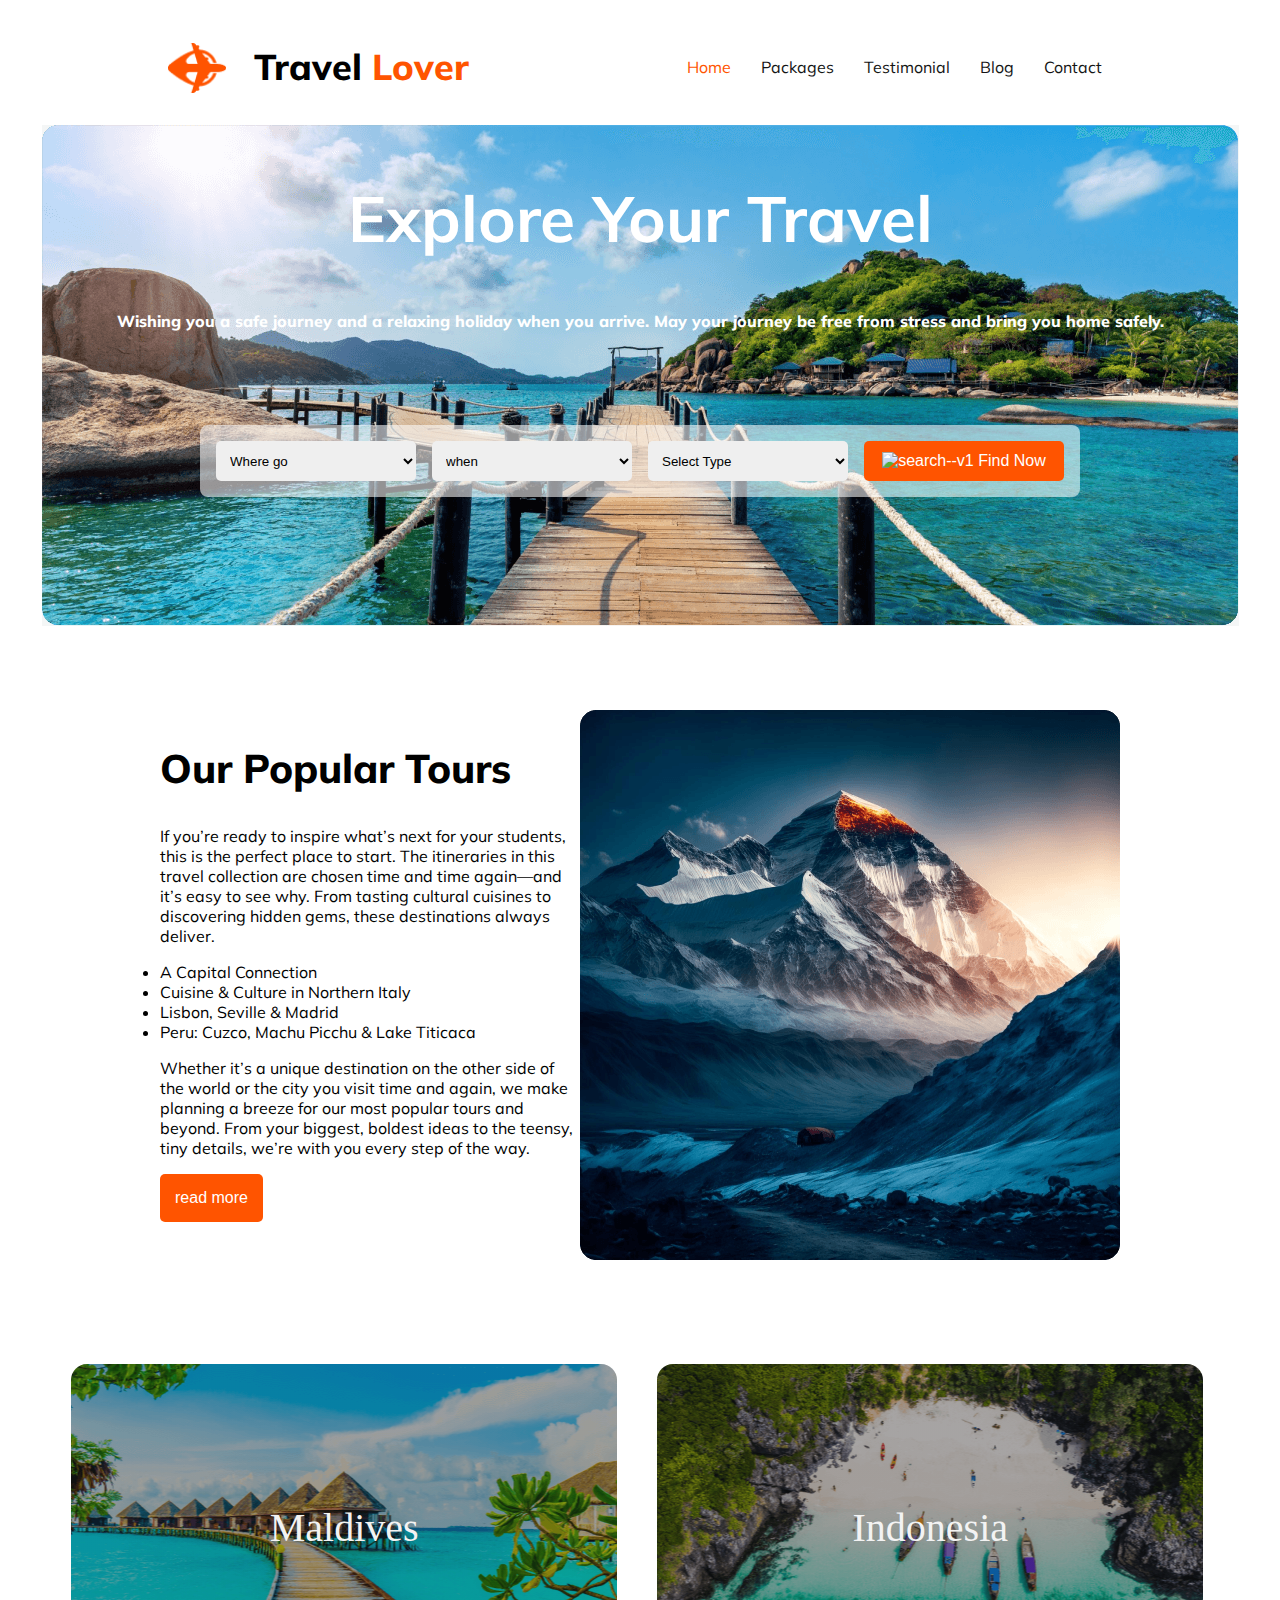
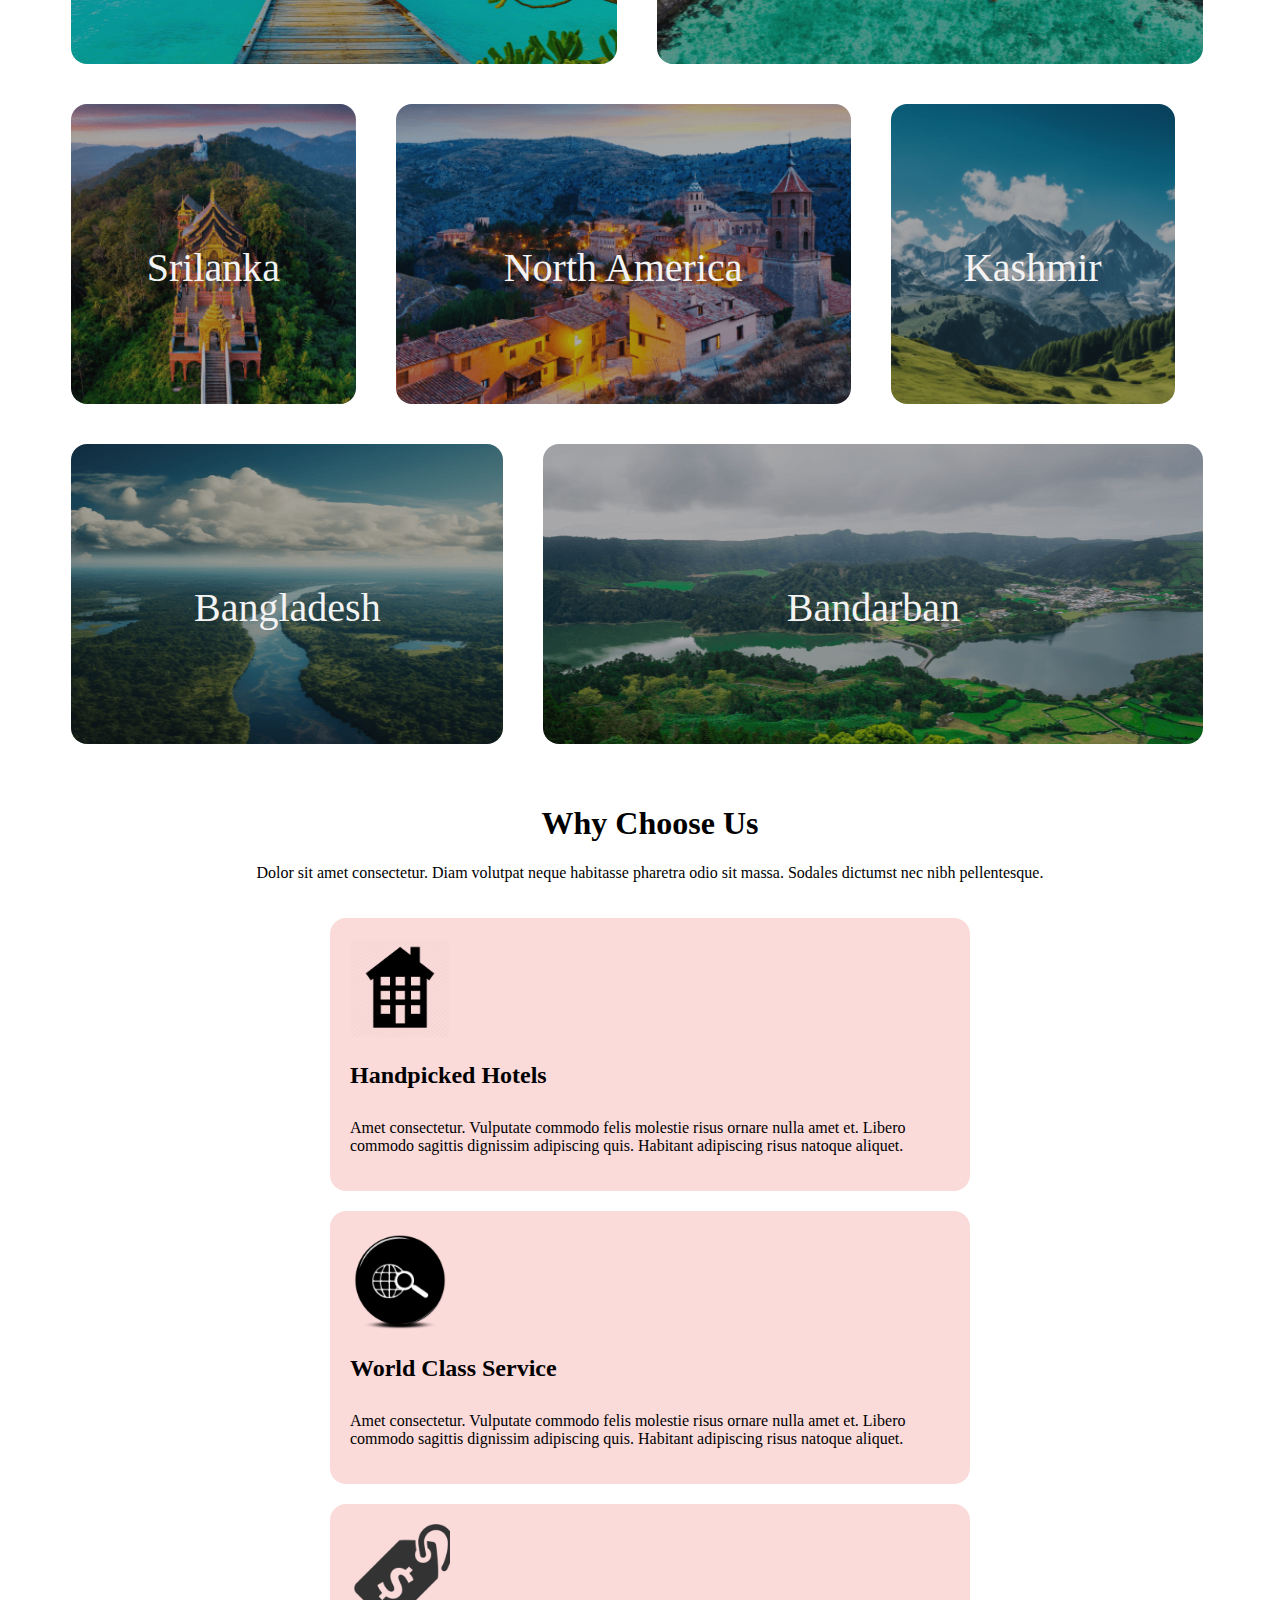
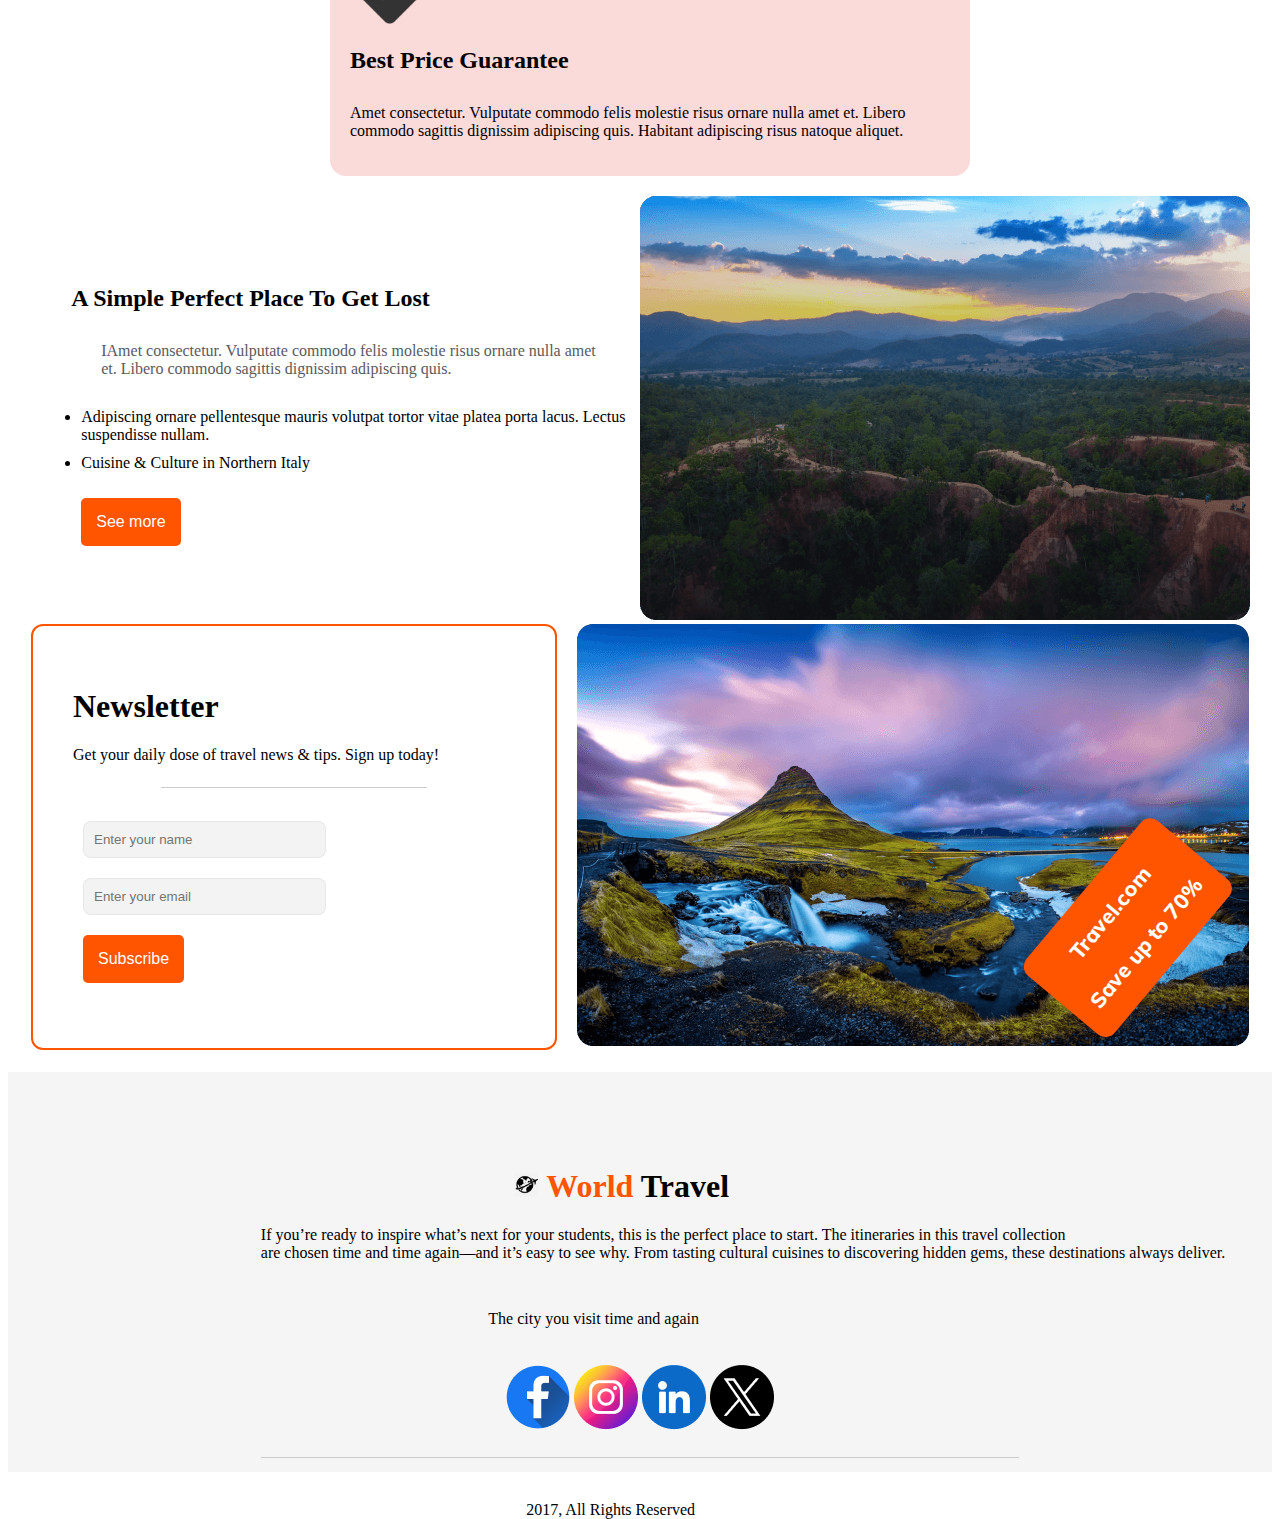
==== commit bdcab036: "assignment-2" ====
--- a/index.html
+++ b/index.html
@@ -170,7 +170,10 @@
             </div>
             <div>
                 <img src="Images/Rectangle 8 (1).png" alt="">
-                <a class="p70" href="#"><p></p></a>
+              <a href=""> <div class="p70">
+                    <p>Travel.com</p>
+                    <p>Save up to 70%</p>
+               </div></a>
             </div>
         </section>
     </main>
--- a/shundor.css
+++ b/shundor.css
@@ -345,6 +345,22 @@
   margin: 10px;
   padding: 10px;
 }
+.p70{
+  color: #FFF;
+font-family: Mulish;
+font-size: 21.138px;
+font-style: normal;
+font-weight: 800;
+line-height: normal;
+position: absolute;
+transform: rotate(-50deg);
+background-color: #FF5400;
+border-radius: 12px;
+padding: 0 20px;
+text-align: center;
+margin-left: 450px;
+margin-top: -180px;
+}
 
 .newsletter-container {
   border: 2px solid #FF5400;
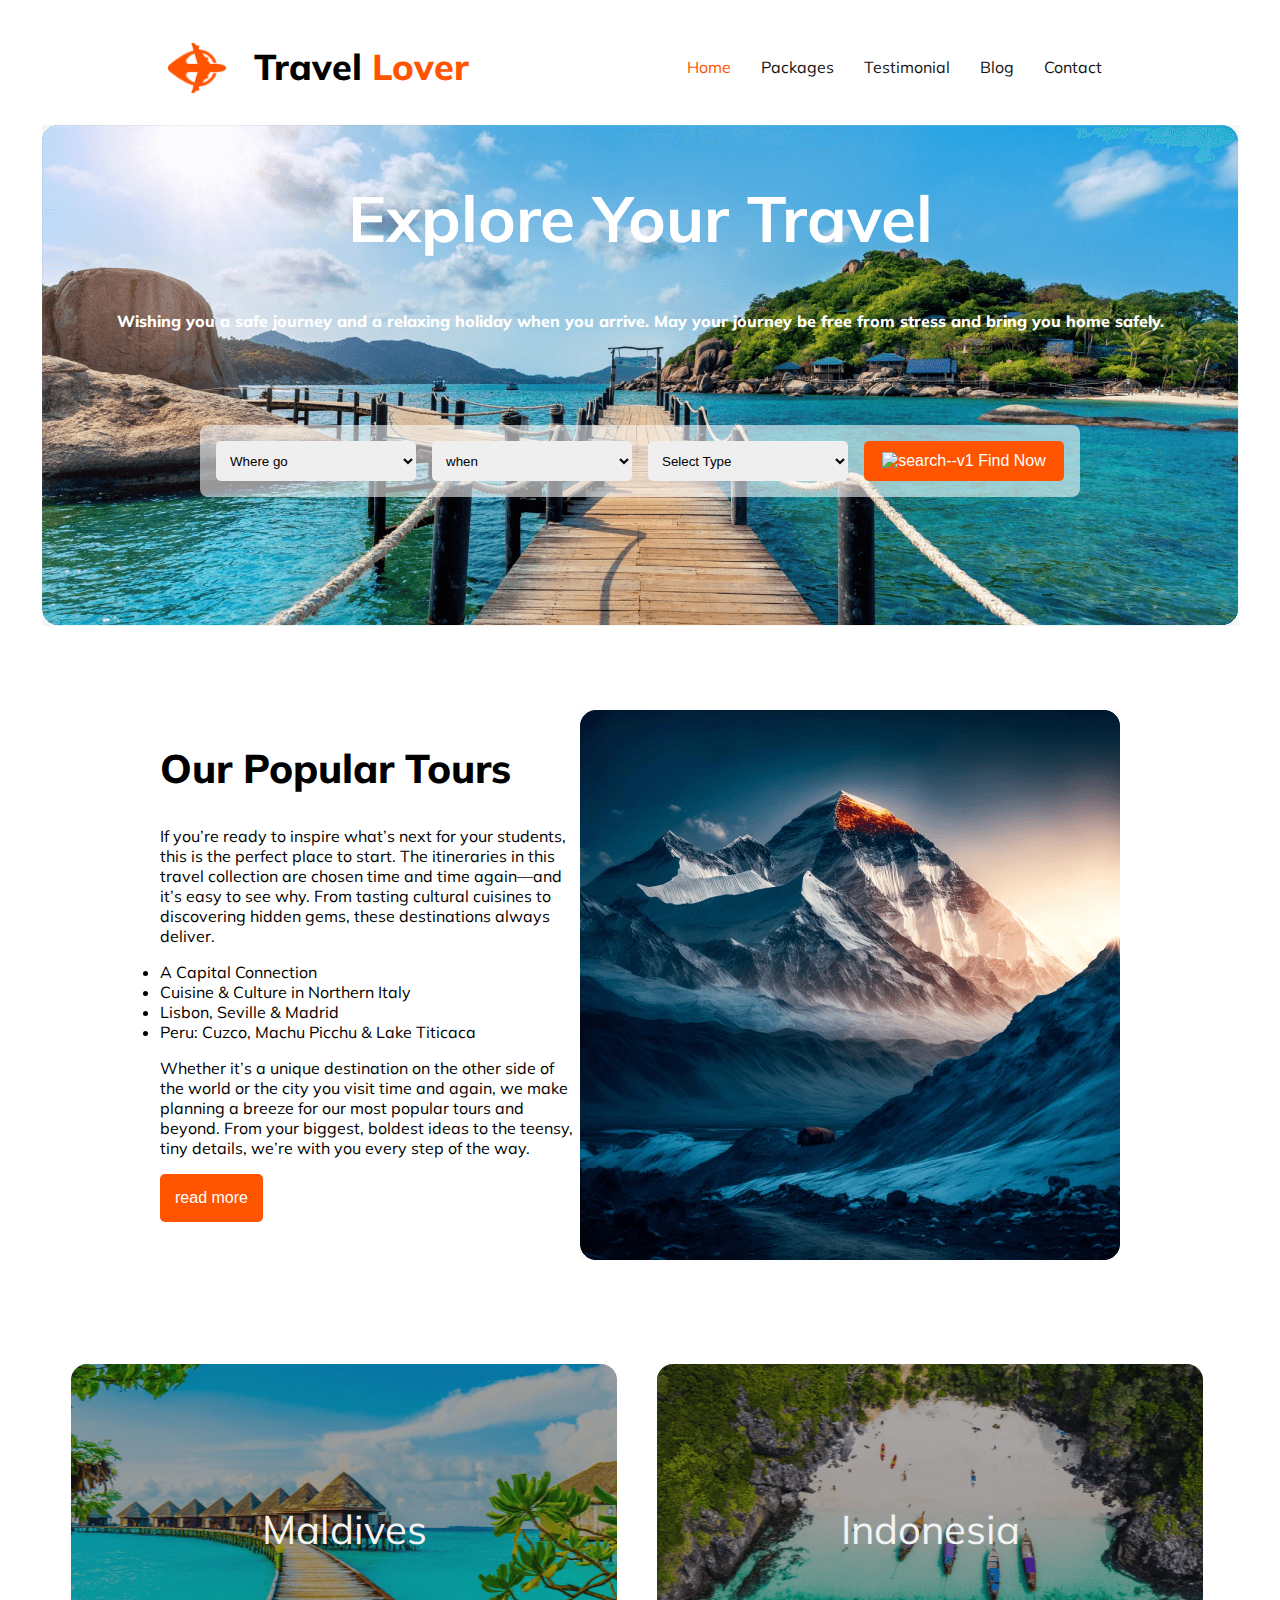
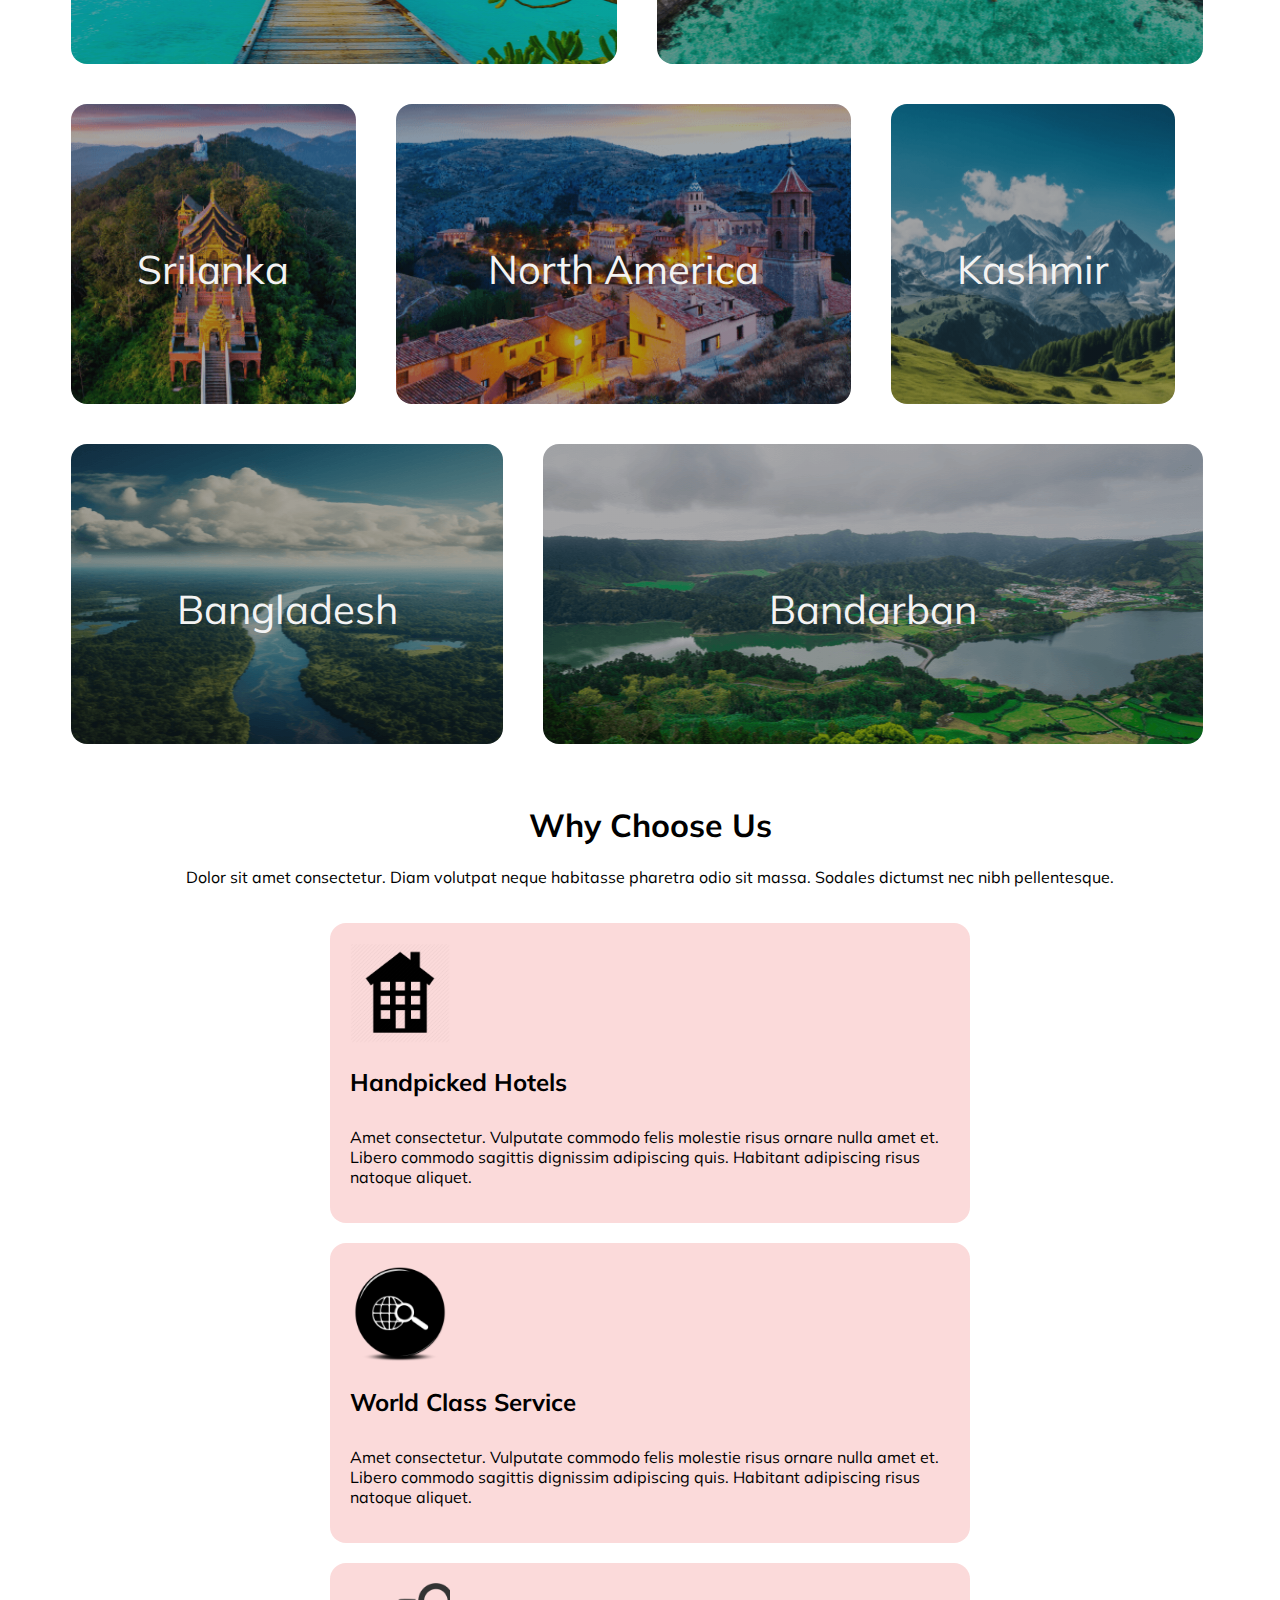
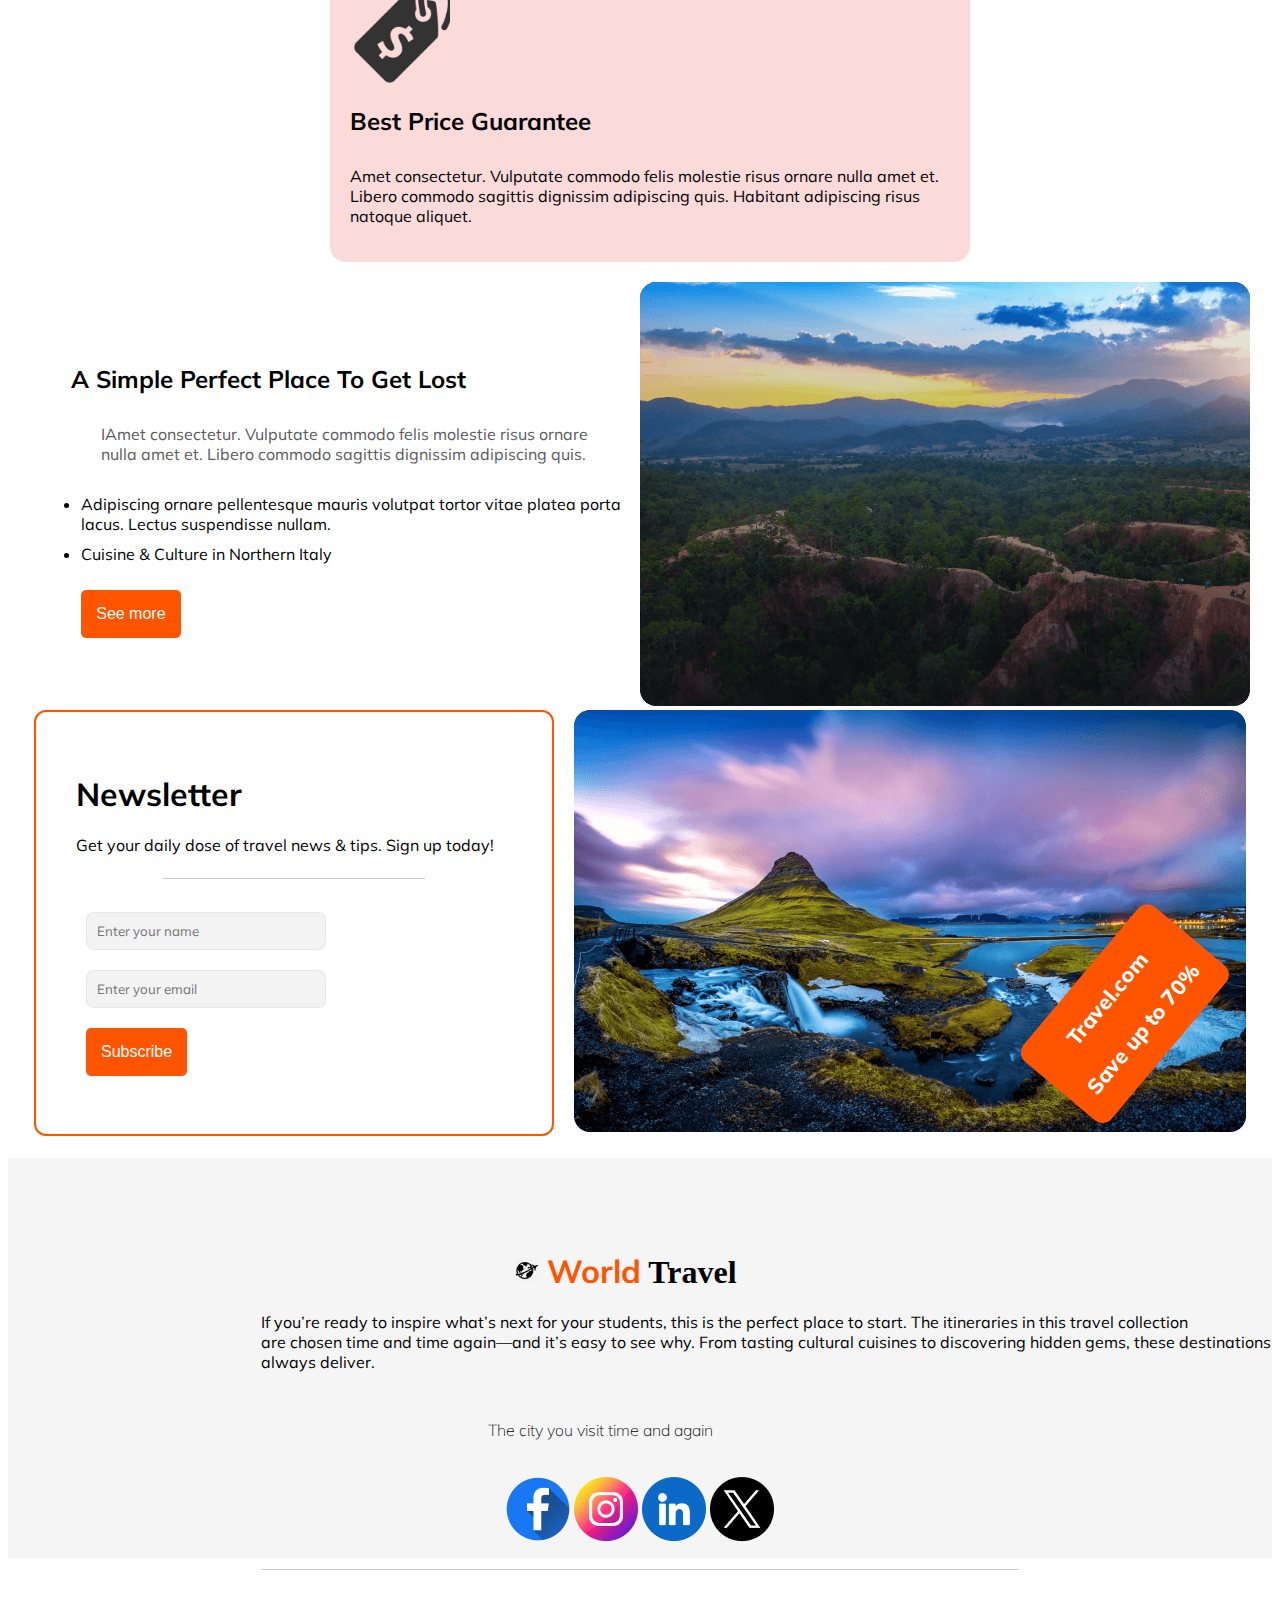
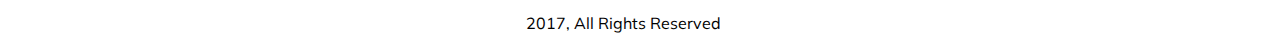
==== commit a8883698: "assinment-2" ====
--- a/index.html
+++ b/index.html
@@ -26,8 +26,8 @@
                 <img src="Images/Group 13 (1) (1).png" alt="">
             </div>
             <div class="banner-text">
-                <h2 class="h2" style="font-size: 64px;">Explore Your Travel</h2>
-                <p class="p" style="font-size: 16px;">Wishing you a safe journey and a relaxing holiday when you arrive.
+                <h2 class="h2">Explore Your Travel</h2>
+                <p class="p">Wishing you a safe journey and a relaxing holiday when you arrive.
                     May your journey be free from stress and bring you home safely.</p>
             </div>
             <div class="search">
--- a/shundor.css
+++ b/shundor.css
@@ -49,6 +49,12 @@
 font-weight: 800;
 line-height: normal;
 }
+.h2{
+  font-size: 64px;
+}
+.p{
+  font-size: 16px;
+}
 .search {
   display: flex;
   justify-content: center;
@@ -262,6 +268,7 @@
   font-size: 40px;
   text-align: center;
   padding-top: 100px;
+  font-family: Mulish;
 }
 .simple{
   width: 100%;
@@ -270,6 +277,7 @@
   align-items: center;
   display:flex;
   flex-wrap: wrap;
+  font-family: Mulish;
 
 }
 .simple div{
@@ -282,12 +290,14 @@
   align-items: center;
   padding: 10px;
   margin: 0 auto;
+  font-family: Mulish;
 
 }
 
 .title {
   text-align: center;
   padding: 10px;
+  font-family: Mulish;
 }
 
 .title-B {
@@ -297,7 +307,7 @@
   align-items: center;
   display: flex;
   flex-wrap: wrap;
-
+  font-family: Mulish;
 }
 
 .title-B div {
@@ -307,6 +317,7 @@
   margin: 10px;
   border-radius: 16px;
   padding: 20px;
+  font-family: Mulish;
 }
 
 .service-section img {
@@ -316,21 +327,24 @@
 
 .service-section B {
   padding-top: 5px;
+  font-family: Mulish;
 }
 
 .service-section p {
   padding-top: 10px;
+  font-family: Mulish;
 }
 .Newsletter {
   display: flex;
   gap: 20px;
   flex-wrap: wrap;
   justify-content: center;
-
+  font-family: Mulish;
 }
 
 .p {
   margin-bottom: 12px;
+  font-family: Mulish;
 }
 
 .input-button {
@@ -338,12 +352,14 @@
   border-radius: 8px;
   border: 1px solid rgba(19, 19, 24, 0.05);
   width: 80%;
+  font-family: Mulish;
 
 }
 .Newsletter input {
   width: 50%;
   margin: 10px;
   padding: 10px;
+  font-family: Mulish;
 }
 .p70{
   color: #FFF;
@@ -366,7 +382,7 @@
   border: 2px solid #FF5400;
   padding: 40px;
   border-radius: 12px;
-
+  font-family: Mulish;
 
 
 }
@@ -385,11 +401,13 @@
 
 span{
   color: #FF5400;
+  font-family: Mulish;
 }
 
 .footer1 p{
   margin-left: 20%;
   margin-top: 10px;
+  font-family: Mulish;
 }
 
 .footer1 h6{
@@ -397,6 +415,7 @@
 font-size: 16px;
 font-weight: 100;
 padding-top: 10px;
+font-family: Mulish;
 }
 .midia{
   text-align: center;
@@ -412,6 +431,7 @@
 .copyright{
   padding-left: 21%;
   padding-top: 20px;
+  font-family: Mulish;
 }
 
 @media screen and (max-width:600px){
@@ -421,14 +441,15 @@
   .banner{
     margin-top: 40px;
   }
- .banner .banner-text .h2{
-    font-size: 22px;
+.h2{
+    font-size: 32px;
   }
  .p{
     font-size: 14px
   }
   .search{
     flex-direction: column;
+    margin-top: 200px;
   }
   .populr-tours{
     flex-direction: column;
